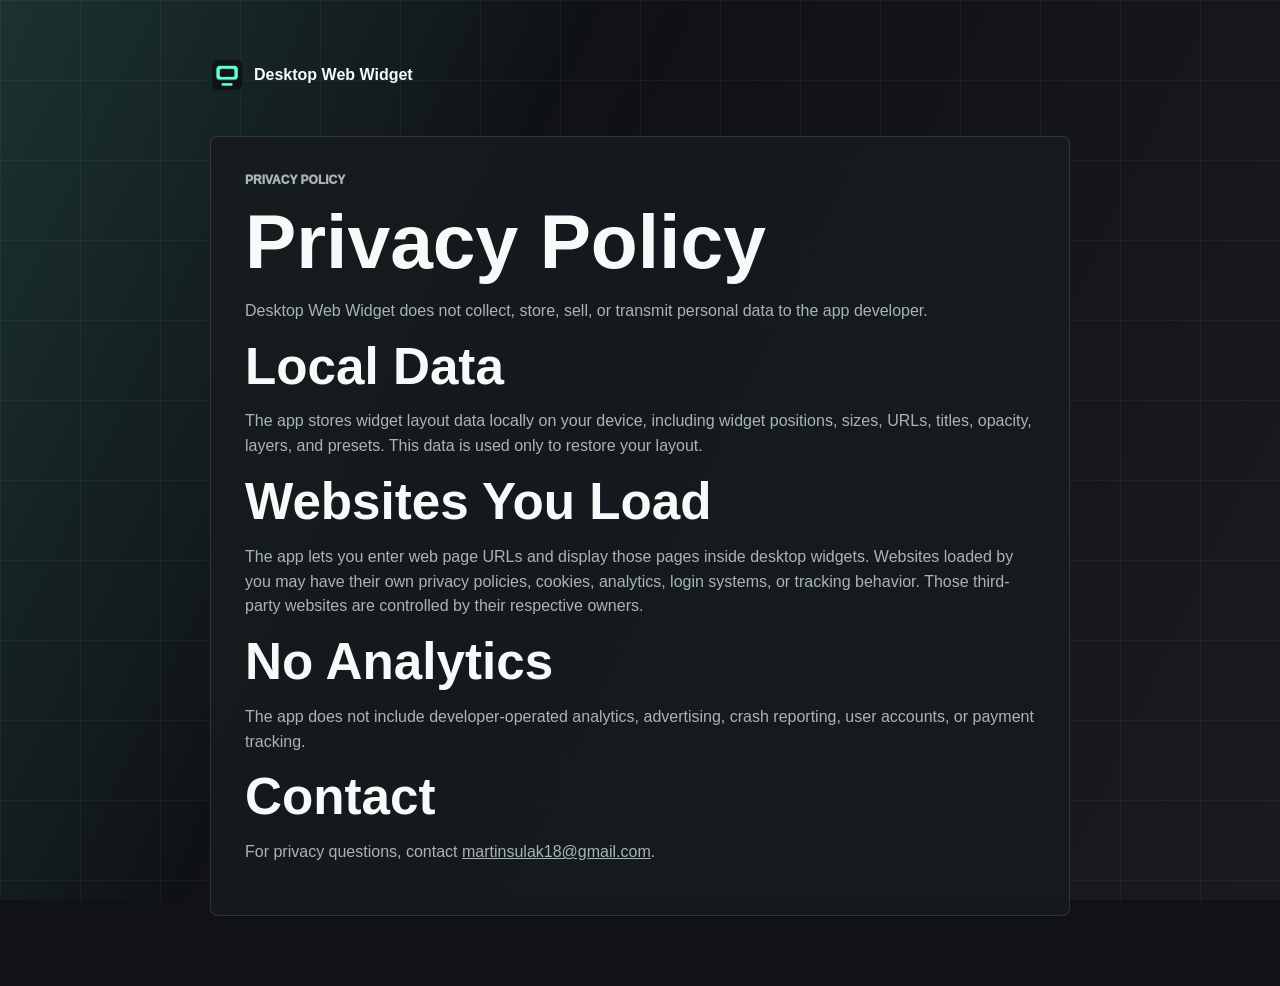
==== privacy.html @ ca1083dc "Initial product website" ====
<!doctype html>
<html lang="en">
<head>
  <meta charset="UTF-8" />
  <meta name="viewport" content="width=device-width, initial-scale=1.0" />
  <meta name="description" content="Privacy policy for Desktop Web Widget." />
  <title>Privacy Policy | Desktop Web Widget</title>
  <link rel="icon" href="assets/favicon.ico" />
  <link rel="stylesheet" href="styles.css" />
</head>
<body>
  <main class="legal-page">
    <a class="brand" href="index.html" aria-label="Back to Desktop Web Widget">
      <img src="assets/logo.png" alt="" />
      <span>Desktop Web Widget</span>
    </a>
    <section class="legal-card">
      <p class="eyebrow">Privacy Policy</p>
      <h1>Privacy Policy</h1>
      <p>Desktop Web Widget does not collect, store, sell, or transmit personal data to the app developer.</p>
      <h2>Local Data</h2>
      <p>The app stores widget layout data locally on your device, including widget positions, sizes, URLs, titles, opacity, layers, and presets. This data is used only to restore your layout.</p>
      <h2>Websites You Load</h2>
      <p>The app lets you enter web page URLs and display those pages inside desktop widgets. Websites loaded by you may have their own privacy policies, cookies, analytics, login systems, or tracking behavior. Those third-party websites are controlled by their respective owners.</p>
      <h2>No Analytics</h2>
      <p>The app does not include developer-operated analytics, advertising, crash reporting, user accounts, or payment tracking.</p>
      <h2>Contact</h2>
      <p>For privacy questions, contact <a href="mailto:martinsulak18@gmail.com">martinsulak18@gmail.com</a>.</p>
    </section>
  </main>
</body>
</html>
---- styles.css ----
:root {
  --bg: #101215;
  --surface: #171b1f;
  --surface-2: #20262b;
  --text: #f5fbf9;
  --muted: #a8b6b3;
  --line: rgba(255, 255, 255, 0.12);
  --mint: #64ffd4;
  --mint-dark: #13c9a1;
  --danger: #ff6b6b;
  --shadow: 0 20px 70px rgba(0, 0, 0, 0.38);
  --radius: 8px;
  --max: 1180px;
  --ease: cubic-bezier(.2, .8, .2, 1);
}

* {
  box-sizing: border-box;
}

html {
  scroll-behavior: smooth;
}

body {
  margin: 0;
  color: var(--text);
  background: var(--bg);
  font-family: Inter, "Segoe UI", Arial, sans-serif;
  font-size: 16px;
  line-height: 1.55;
  letter-spacing: 0;
}

body::before {
  content: "";
  position: fixed;
  inset: 0;
  z-index: -2;
  background:
    linear-gradient(rgba(255, 255, 255, 0.045) 1px, transparent 1px),
    linear-gradient(90deg, rgba(255, 255, 255, 0.045) 1px, transparent 1px),
    #101215;
  background-size: 80px 80px;
}

body::after {
  content: "";
  position: fixed;
  inset: 0;
  z-index: -1;
  background: linear-gradient(115deg, rgba(100, 255, 212, 0.14), transparent 36%, rgba(255, 255, 255, 0.04));
  pointer-events: none;
}

img {
  max-width: 100%;
  display: block;
}

a {
  color: inherit;
}

.site-header {
  position: sticky;
  top: 0;
  z-index: 20;
  display: flex;
  align-items: center;
  justify-content: space-between;
  gap: 24px;
  width: min(var(--max), calc(100% - 32px));
  margin: 0 auto;
  padding: 14px 0;
  backdrop-filter: blur(14px);
}

.brand {
  display: inline-flex;
  align-items: center;
  gap: 10px;
  min-width: 0;
  color: var(--text);
  text-decoration: none;
  font-weight: 850;
}

.brand img {
  width: 34px;
  height: 34px;
  border-radius: 8px;
}

.brand span {
  white-space: nowrap;
}

.nav {
  display: flex;
  align-items: center;
  gap: 22px;
  color: var(--muted);
  font-size: 14px;
  font-weight: 750;
}

.nav a,
.site-footer a {
  text-decoration: none;
}

.nav a:hover,
.site-footer a:hover {
  color: var(--mint);
}

.header-buy,
.button {
  display: inline-flex;
  align-items: center;
  justify-content: center;
  min-height: 42px;
  padding: 0 18px;
  border: 1px solid transparent;
  border-radius: 8px;
  color: #06110d;
  background: var(--mint);
  font-weight: 900;
  text-decoration: none;
  white-space: nowrap;
  transition: transform .2s var(--ease), background .2s var(--ease), border-color .2s var(--ease);
}

.header-buy:hover,
.button.primary:hover {
  transform: translateY(-2px);
  background: #8affe0;
}

.button.secondary {
  color: var(--text);
  background: rgba(255, 255, 255, 0.08);
  border-color: var(--line);
}

.button.secondary:hover {
  transform: translateY(-2px);
  border-color: rgba(100, 255, 212, 0.55);
}

.button.full {
  width: 100%;
}

.hero {
  display: grid;
  grid-template-columns: minmax(0, .82fr) minmax(0, 1.18fr);
  align-items: center;
  gap: 54px;
  width: min(var(--max), calc(100% - 32px));
  min-height: calc(100vh - 70px);
  margin: 0 auto;
  padding: 46px 0 72px;
}

.hero-copy {
  min-width: 0;
}

.eyebrow {
  margin: 0 0 14px;
  color: var(--mint);
  font-size: 12px;
  font-weight: 950;
  letter-spacing: 0;
  text-transform: uppercase;
}

h1,
h2,
h3,
p {
  margin-top: 0;
}

h1 {
  max-width: 640px;
  margin-bottom: 20px;
  font-size: clamp(43px, 6vw, 78px);
  line-height: .98;
  letter-spacing: 0;
}

h2 {
  margin-bottom: 16px;
  font-size: clamp(31px, 4vw, 52px);
  line-height: 1.05;
  letter-spacing: 0;
}

h3 {
  margin-bottom: 8px;
  font-size: 19px;
  line-height: 1.2;
  letter-spacing: 0;
}

.hero-text {
  max-width: 560px;
  color: var(--muted);
  font-size: 20px;
}

.hero-actions {
  display: flex;
  flex-wrap: wrap;
  gap: 12px;
  margin: 30px 0 22px;
}

.hero-meta {
  display: flex;
  flex-wrap: wrap;
  gap: 10px;
}

.hero-meta span,
.use-list span {
  display: inline-flex;
  align-items: center;
  min-height: 34px;
  padding: 0 12px;
  border: 1px solid var(--line);
  border-radius: 8px;
  color: #d8e5e1;
  background: rgba(255, 255, 255, 0.06);
  font-size: 13px;
  font-weight: 800;
}

.hero-visual {
  min-width: 0;
}

.hero-visual img {
  width: 100%;
  border: 1px solid rgba(100, 255, 212, 0.22);
  border-radius: 8px;
  box-shadow: var(--shadow);
}

.trust-strip,
.section,
.final-cta,
.site-footer {
  width: min(var(--max), calc(100% - 32px));
  margin: 0 auto;
}

.trust-strip {
  display: grid;
  grid-template-columns: repeat(3, minmax(0, 1fr));
  gap: 1px;
  overflow: hidden;
  border: 1px solid var(--line);
  border-radius: 8px;
  background: var(--line);
}

.trust-strip div {
  padding: 22px;
  background: rgba(23, 27, 31, 0.88);
}

.trust-strip strong {
  display: block;
  margin-bottom: 4px;
}

.trust-strip span {
  color: var(--muted);
  font-size: 14px;
}

.section {
  padding: 96px 0 0;
}

.section-head {
  max-width: 760px;
  margin-bottom: 34px;
}

.section-head p:not(.eyebrow),
.split p,
.pricing-copy p,
.final-cta p {
  color: var(--muted);
  font-size: 18px;
}

.feature-grid {
  display: grid;
  grid-template-columns: repeat(3, minmax(0, 1fr));
  gap: 14px;
}

.feature-grid article,
.price-card,
.faq details,
.steps div {
  border: 1px solid var(--line);
  border-radius: 8px;
  background: rgba(23, 27, 31, 0.88);
  box-shadow: 0 12px 42px rgba(0, 0, 0, 0.18);
}

.feature-grid article {
  padding: 24px;
}

.feature-grid p,
.steps p,
.faq p,
.price-card li {
  color: var(--muted);
}

.split {
  display: grid;
  grid-template-columns: minmax(0, .85fr) minmax(0, 1.15fr);
  gap: 40px;
  align-items: start;
}

.use-list {
  display: flex;
  flex-wrap: wrap;
  gap: 10px;
  padding-top: 8px;
}

.screenshot-grid {
  display: grid;
  grid-template-columns: repeat(3, minmax(0, 1fr));
  gap: 16px;
}

figure {
  margin: 0;
  overflow: hidden;
  border: 1px solid var(--line);
  border-radius: 8px;
  background: rgba(23, 27, 31, 0.9);
}

figure img {
  width: 100%;
  aspect-ratio: 16 / 10;
  object-fit: cover;
}

figcaption {
  padding: 14px 16px;
  color: #d8e5e1;
  font-weight: 850;
}

.steps {
  display: grid;
  grid-template-columns: repeat(4, minmax(0, 1fr));
  gap: 14px;
}

.steps div {
  padding: 22px;
}

.steps span {
  display: grid;
  place-items: center;
  width: 34px;
  height: 34px;
  margin-bottom: 18px;
  border-radius: 50%;
  color: #06110d;
  background: var(--mint);
  font-weight: 950;
}

.pricing {
  display: grid;
  grid-template-columns: minmax(0, 1fr) 380px;
  gap: 38px;
  align-items: center;
}

.price-card {
  padding: 26px;
}

.price-label {
  color: var(--mint);
  font-size: 12px;
  font-weight: 950;
  text-transform: uppercase;
}

.price {
  margin: 8px 0 18px;
  font-size: 62px;
  font-weight: 950;
  line-height: 1;
}

.price-card ul {
  margin: 0 0 24px;
  padding-left: 20px;
}

.faq-grid {
  display: grid;
  grid-template-columns: repeat(2, minmax(0, 1fr));
  gap: 12px;
}

.faq details {
  padding: 18px 20px;
}

.faq summary {
  cursor: pointer;
  font-weight: 900;
}

.faq p {
  margin: 12px 0 0;
}

.final-cta {
  margin-top: 98px;
  padding: 54px;
  border: 1px solid rgba(100, 255, 212, 0.28);
  border-radius: 8px;
  background: linear-gradient(135deg, rgba(100, 255, 212, 0.16), rgba(255, 255, 255, 0.06));
  text-align: center;
}

.final-cta h2 {
  max-width: 800px;
  margin: 0 auto 12px;
}

.final-cta p {
  max-width: 640px;
  margin: 0 auto 26px;
}

.site-footer {
  display: flex;
  align-items: center;
  justify-content: space-between;
  gap: 24px;
  padding: 42px 0;
  color: var(--muted);
}

.site-footer div {
  display: grid;
  gap: 2px;
}

.site-footer strong {
  color: var(--text);
}

.site-footer nav {
  display: flex;
  flex-wrap: wrap;
  gap: 16px;
  font-weight: 800;
}

.legal-page {
  width: min(860px, calc(100% - 32px));
  margin: 0 auto;
  padding: 58px 0 70px;
}

.legal-page .brand {
  margin-bottom: 44px;
}

.legal-card {
  padding: 34px;
  border: 1px solid var(--line);
  border-radius: 8px;
  background: rgba(23, 27, 31, 0.9);
}

.legal-card p,
.legal-card li {
  color: var(--muted);
}

.legal-card ul {
  padding-left: 22px;
}

.support-actions {
  display: flex;
  flex-wrap: wrap;
  gap: 12px;
  margin-top: 24px;
}

@media (max-width: 940px) {
  .site-header {
    position: static;
  }

  .nav {
    display: none;
  }

  .hero,
  .split,
  .pricing {
    grid-template-columns: 1fr;
  }

  .hero {
    min-height: auto;
    padding-top: 34px;
  }

  .trust-strip,
  .feature-grid,
  .screenshot-grid,
  .steps,
  .faq-grid {
    grid-template-columns: 1fr;
  }

  .pricing {
    gap: 16px;
  }

  .price-card {
    width: 100%;
  }

  .site-footer {
    align-items: flex-start;
    flex-direction: column;
  }
}

@media (max-width: 560px) {
  .brand span {
    display: none;
  }

  .header-buy {
    min-height: 38px;
    padding: 0 14px;
  }

  .hero-actions,
  .button {
    width: 100%;
  }

  .section {
    padding-top: 70px;
  }

  .final-cta,
  .legal-card {
    padding: 28px 20px;
  }

  .price {
    font-size: 52px;
  }
}
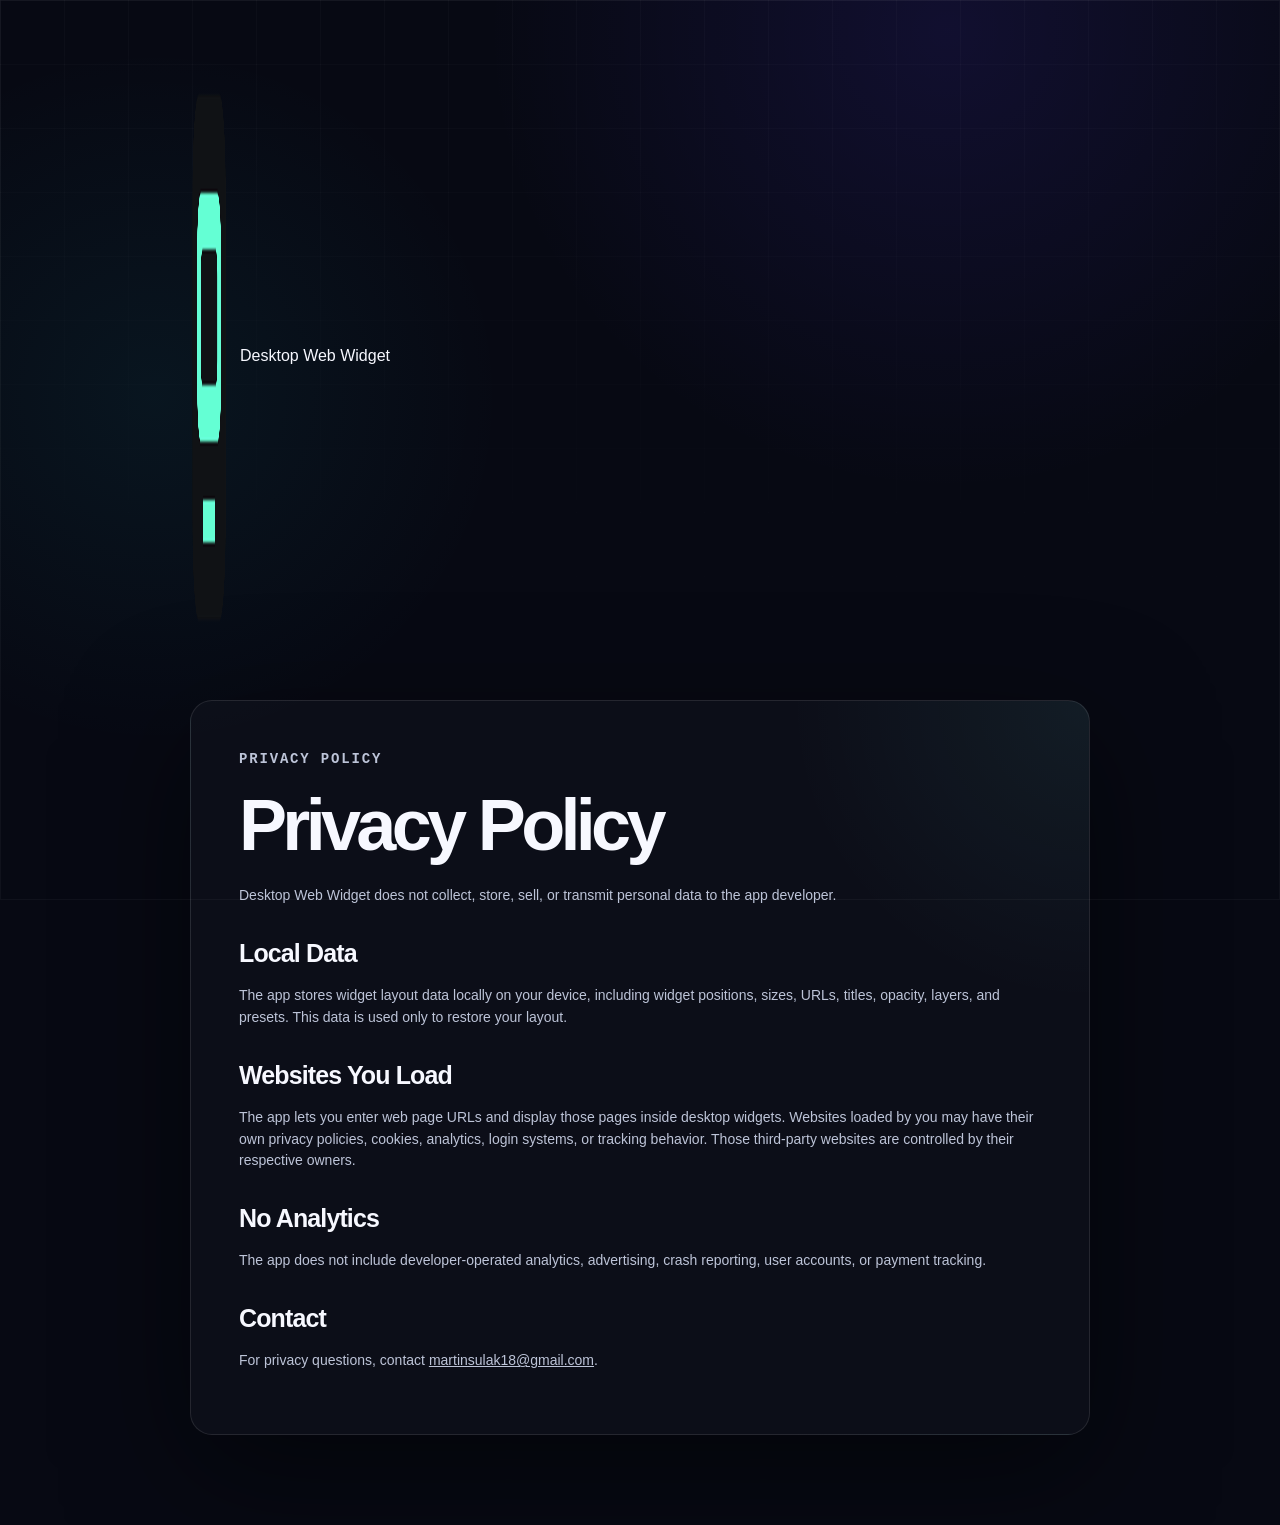
==== commit e38fb793: "Improve website SEO from audit" ====
--- a/privacy.html
+++ b/privacy.html
@@ -3,15 +3,57 @@
 <head>
   <meta charset="UTF-8" />
   <meta name="viewport" content="width=device-width, initial-scale=1.0" />
-  <meta name="description" content="Privacy policy for Desktop Web Widget." />
-  <title>Privacy Policy | Desktop Web Widget</title>
+  <meta name="description" content="Privacy policy for Desktop Web Widget, including local widget layout storage, third-party websites, analytics, and support contact details." />
+  <meta name="theme-color" content="#070913" />
+  <meta name="author" content="Martin Sulak" />
+  <meta name="msapplication-TileColor" content="#070913" />
+  <meta name="msapplication-config" content="browserconfig.xml" />
+  <meta name="robots" content="index, follow, max-image-preview:large, max-snippet:-1" />
+  <meta property="og:title" content="Privacy Policy for Desktop Web Widget | App Data Use" />
+  <meta property="og:description" content="Learn how Desktop Web Widget handles local app data, third-party websites, analytics, and privacy support." />
+  <meta property="og:image" content="https://desktop-web-widget.martinsulak.dev/assets/cover.png" />
+  <meta property="og:image:width" content="1280" />
+  <meta property="og:image:height" content="720" />
+  <meta property="og:image:alt" content="Desktop Web Widget product preview on a Windows desktop" />
+  <meta property="og:url" content="https://desktop-web-widget.martinsulak.dev/privacy" />
+  <meta property="og:type" content="article" />
+  <meta property="og:site_name" content="Desktop Web Widget" />
+  <meta name="twitter:card" content="summary_large_image" />
+  <meta name="twitter:title" content="Privacy Policy for Desktop Web Widget | App Data Use" />
+  <meta name="twitter:description" content="Privacy details for Desktop Web Widget, local layout data, and third-party websites loaded by the user." />
+  <meta name="twitter:image" content="https://desktop-web-widget.martinsulak.dev/assets/cover.png" />
+  <meta name="twitter:image:alt" content="Desktop Web Widget product preview on a Windows desktop" />
+  <title>Privacy Policy for Desktop Web Widget | App Data Use</title>
+  <link rel="canonical" href="https://desktop-web-widget.martinsulak.dev/privacy" />
+  <link rel="alternate" hreflang="en" href="https://desktop-web-widget.martinsulak.dev/privacy" />
   <link rel="icon" href="assets/favicon.ico" />
+  <link rel="icon" type="image/png" href="assets/logo.png" />
+  <link rel="apple-touch-icon" href="assets/logo.png" />
+  <link rel="manifest" href="site.webmanifest" />
   <link rel="stylesheet" href="styles.css" />
+  <script type="application/ld+json">
+    {
+      "@context": "https://schema.org",
+      "@type": "WebPage",
+      "@id": "https://desktop-web-widget.martinsulak.dev/privacy#webpage",
+      "url": "https://desktop-web-widget.martinsulak.dev/privacy",
+      "name": "Privacy Policy for Desktop Web Widget | App Data Use",
+      "description": "Privacy policy for Desktop Web Widget, including local widget layout storage, third-party websites, analytics, and support contact details.",
+      "isPartOf": {
+        "@type": "WebSite",
+        "@id": "https://desktop-web-widget.martinsulak.dev/#website",
+        "name": "Desktop Web Widget",
+        "url": "https://desktop-web-widget.martinsulak.dev/"
+      },
+      "dateModified": "2026-06-16",
+      "inLanguage": "en"
+    }
+  </script>
 </head>
 <body>
   <main class="legal-page">
-    <a class="brand" href="index.html" aria-label="Back to Desktop Web Widget">
-      <img src="assets/logo.png" alt="" />
+    <a class="brand" href="/" aria-label="Back to Desktop Web Widget">
+      <img src="assets/logo.png" alt="" width="600" height="600" />
       <span>Desktop Web Widget</span>
     </a>
     <section class="legal-card">
--- a/styles.css
+++ b/styles.css
@@ -1,17 +1,26 @@
 :root {
-  --bg: #101215;
-  --surface: #171b1f;
-  --surface-2: #20262b;
-  --text: #f5fbf9;
-  --muted: #a8b6b3;
-  --line: rgba(255, 255, 255, 0.12);
-  --mint: #64ffd4;
-  --mint-dark: #13c9a1;
-  --danger: #ff6b6b;
-  --shadow: 0 20px 70px rgba(0, 0, 0, 0.38);
-  --radius: 8px;
-  --max: 1180px;
-  --ease: cubic-bezier(.2, .8, .2, 1);
+  --ink: #070913;
+  --ink-soft: #0b0e1b;
+  --panel: rgba(15, 19, 34, 0.72);
+  --panel-solid: #101425;
+  --panel-light: #151a2e;
+  --text: #f7f8ff;
+  --muted: #929ab2;
+  --muted-bright: #bdc4d8;
+  --line: rgba(255, 255, 255, 0.1);
+  --line-bright: rgba(255, 255, 255, 0.18);
+  --cyan: #70f6ff;
+  --cyan-strong: #21ddeb;
+  --violet: #9b7cff;
+  --violet-strong: #7655ff;
+  --danger: #ff6480;
+  --success: #75ffd0;
+  --radius-sm: 14px;
+  --radius: 22px;
+  --radius-lg: 32px;
+  --shadow: 0 36px 120px rgba(0, 0, 0, 0.5);
+  --max: 1280px;
+  --ease: cubic-bezier(0.2, 0.75, 0.2, 1);
 }
 
 * {
@@ -20,99 +29,248 @@
 
 html {
   scroll-behavior: smooth;
+  scroll-padding-top: 100px;
 }
 
 body {
+  min-width: 320px;
   margin: 0;
+  overflow-x: hidden;
   color: var(--text);
-  background: var(--bg);
-  font-family: Inter, "Segoe UI", Arial, sans-serif;
+  background:
+    radial-gradient(circle at 74% 2%, rgba(91, 61, 255, 0.12), transparent 26%),
+    radial-gradient(circle at 12% 26%, rgba(33, 221, 235, 0.06), transparent 22%),
+    var(--ink);
+  font-family: "Segoe UI Variable Display", "Segoe UI Variable", Inter, "Segoe UI", Arial, sans-serif;
   font-size: 16px;
   line-height: 1.55;
-  letter-spacing: 0;
+  -webkit-font-smoothing: antialiased;
 }
 
 body::before {
+  position: fixed;
+  z-index: -3;
+  inset: 0;
   content: "";
+  background-image:
+    linear-gradient(rgba(255, 255, 255, 0.022) 1px, transparent 1px),
+    linear-gradient(90deg, rgba(255, 255, 255, 0.022) 1px, transparent 1px);
+  background-size: 64px 64px;
+  mask-image: linear-gradient(to bottom, black, transparent 74%);
+  pointer-events: none;
+}
+
+body::after {
   position: fixed;
+  z-index: 100;
   inset: 0;
-  z-index: -2;
-  background:
-    linear-gradient(rgba(255, 255, 255, 0.045) 1px, transparent 1px),
-    linear-gradient(90deg, rgba(255, 255, 255, 0.045) 1px, transparent 1px),
-    #101215;
-  background-size: 80px 80px;
-}
-
-body::after {
+  border: 1px solid rgba(255, 255, 255, 0.04);
   content: "";
-  position: fixed;
-  inset: 0;
-  z-index: -1;
-  background: linear-gradient(115deg, rgba(100, 255, 212, 0.14), transparent 36%, rgba(255, 255, 255, 0.04));
   pointer-events: none;
 }
 
-img {
-  max-width: 100%;
-  display: block;
+::selection {
+  color: #071015;
+  background: var(--cyan);
 }
 
 a {
   color: inherit;
 }
 
+button,
+input,
+select {
+  font: inherit;
+}
+
+button {
+  color: inherit;
+}
+
+img {
+  display: block;
+  max-width: 100%;
+}
+
+svg {
+  display: block;
+}
+
+.page-noise {
+  position: fixed;
+  z-index: 90;
+  inset: 0;
+  opacity: 0.028;
+  background-image: url("data:image/svg+xml,%3Csvg viewBox='0 0 180 180' xmlns='http://www.w3.org/2000/svg'%3E%3Cfilter id='n'%3E%3CfeTurbulence type='fractalNoise' baseFrequency='.9' numOctaves='4' stitchTiles='stitch'/%3E%3C/filter%3E%3Crect width='100%25' height='100%25' filter='url(%23n)' opacity='.9'/%3E%3C/svg%3E");
+  pointer-events: none;
+}
+
+.cursor-glow {
+  position: fixed;
+  z-index: -1;
+  width: 520px;
+  height: 520px;
+  border-radius: 50%;
+  opacity: 0;
+  background: radial-gradient(circle, rgba(91, 222, 255, 0.075), transparent 68%);
+  transform: translate(-50%, -50%);
+  transition: opacity 0.35s ease;
+  pointer-events: none;
+}
+
+body.pointer-active .cursor-glow {
+  opacity: 1;
+}
+
+.scroll-progress {
+  position: fixed;
+  top: 0;
+  left: 0;
+  z-index: 150;
+  width: 0;
+  height: 2px;
+  background: linear-gradient(90deg, var(--violet), var(--cyan));
+  box-shadow: 0 0 18px rgba(112, 246, 255, 0.65);
+}
+
 .site-header {
-  position: sticky;
-  top: 0;
-  z-index: 20;
+  position: fixed;
+  top: 16px;
+  left: 50%;
+  z-index: 80;
   display: flex;
   align-items: center;
   justify-content: space-between;
-  gap: 24px;
   width: min(var(--max), calc(100% - 32px));
-  margin: 0 auto;
-  padding: 14px 0;
-  backdrop-filter: blur(14px);
+  min-height: 66px;
+  padding: 8px 10px 8px 12px;
+  border: 1px solid transparent;
+  border-radius: 20px;
+  transform: translateX(-50%);
+  transition: background 0.25s var(--ease), border-color 0.25s var(--ease), box-shadow 0.25s var(--ease);
+}
+
+.site-header.scrolled {
+  border-color: var(--line);
+  background: rgba(7, 9, 19, 0.74);
+  box-shadow: 0 18px 60px rgba(0, 0, 0, 0.3);
+  backdrop-filter: blur(22px) saturate(145%);
 }
 
 .brand {
   display: inline-flex;
   align-items: center;
-  gap: 10px;
+  gap: 12px;
   min-width: 0;
-  color: var(--text);
   text-decoration: none;
-  font-weight: 850;
-}
-
-.brand img {
-  width: 34px;
-  height: 34px;
+}
+
+.brand-mark {
+  position: relative;
+  display: grid;
+  flex: 0 0 auto;
+  width: 44px;
+  height: 44px;
+  place-items: center;
+  overflow: hidden;
+  border: 1px solid rgba(112, 246, 255, 0.22);
+  border-radius: 14px;
+  background: linear-gradient(145deg, rgba(112, 246, 255, 0.14), rgba(155, 124, 255, 0.08));
+  box-shadow: inset 0 1px rgba(255, 255, 255, 0.12);
+}
+
+.brand-mark::after {
+  position: absolute;
+  width: 26px;
+  height: 1px;
+  bottom: 5px;
+  border-radius: 2px;
+  content: "";
+  background: linear-gradient(90deg, transparent, var(--cyan), transparent);
+}
+
+.brand-mark img {
+  width: 31px;
+  height: 31px;
   border-radius: 8px;
 }
 
-.brand span {
-  white-space: nowrap;
-}
-
-.nav {
-  display: flex;
-  align-items: center;
-  gap: 22px;
-  color: var(--muted);
+.brand-copy {
+  display: grid;
+  min-width: 0;
+  line-height: 1.1;
+}
+
+.brand-copy strong {
   font-size: 14px;
   font-weight: 750;
-}
-
-.nav a,
-.site-footer a {
+  letter-spacing: -0.02em;
+}
+
+.brand-copy small {
+  margin-top: 5px;
+  color: var(--muted);
+  font-size: 9px;
+  font-weight: 700;
+  letter-spacing: 0.12em;
+  text-transform: uppercase;
+}
+
+.nav {
+  display: flex;
+  align-items: center;
+  gap: 6px;
+  padding: 4px;
+  border: 1px solid rgba(255, 255, 255, 0.055);
+  border-radius: 14px;
+  background: rgba(255, 255, 255, 0.025);
+}
+
+.nav a {
+  padding: 8px 13px;
+  border-radius: 10px;
+  color: var(--muted-bright);
+  font-size: 12px;
+  font-weight: 650;
   text-decoration: none;
+  transition: color 0.2s ease, background 0.2s ease;
 }
 
 .nav a:hover,
-.site-footer a:hover {
-  color: var(--mint);
+.nav a.active {
+  color: var(--text);
+  background: rgba(255, 255, 255, 0.07);
+}
+
+.header-actions {
+  display: flex;
+  align-items: center;
+  gap: 10px;
+}
+
+.availability {
+  display: inline-flex;
+  align-items: center;
+  gap: 7px;
+  color: var(--muted);
+  font-size: 10px;
+  font-weight: 700;
+  letter-spacing: 0.05em;
+  text-transform: uppercase;
+}
+
+.availability i,
+.live-dot,
+.floating-chip i,
+.window-status i,
+.pricing-note i,
+.sticky-cta i {
+  width: 6px;
+  height: 6px;
+  border-radius: 50%;
+  background: var(--success);
+  box-shadow: 0 0 12px var(--success);
 }
 
 .header-buy,
@@ -120,61 +278,159 @@
   display: inline-flex;
   align-items: center;
   justify-content: center;
+  gap: 10px;
+  min-height: 48px;
+  padding: 0 20px;
+  overflow: hidden;
+  border: 1px solid transparent;
+  border-radius: 14px;
+  cursor: pointer;
+  font-size: 13px;
+  font-weight: 760;
+  text-decoration: none;
+  transition: transform 0.25s var(--ease), border-color 0.25s var(--ease), background 0.25s var(--ease), box-shadow 0.25s var(--ease);
+}
+
+.header-buy {
   min-height: 42px;
-  padding: 0 18px;
-  border: 1px solid transparent;
-  border-radius: 8px;
-  color: #06110d;
-  background: var(--mint);
-  font-weight: 900;
-  text-decoration: none;
-  white-space: nowrap;
-  transition: transform .2s var(--ease), background .2s var(--ease), border-color .2s var(--ease);
+  border-color: rgba(112, 246, 255, 0.3);
+  color: #051014;
+  background: linear-gradient(135deg, #c4fcff, var(--cyan));
+  box-shadow: 0 8px 30px rgba(33, 221, 235, 0.12);
 }
 
 .header-buy:hover,
 .button.primary:hover {
   transform: translateY(-2px);
-  background: #8affe0;
+  box-shadow: 0 16px 44px rgba(33, 221, 235, 0.2);
+}
+
+.button.primary {
+  color: #061014;
+  background: linear-gradient(135deg, #d4fdff 0%, var(--cyan) 72%, #8cf7ff 100%);
 }
 
 .button.secondary {
+  border-color: var(--line-bright);
   color: var(--text);
-  background: rgba(255, 255, 255, 0.08);
-  border-color: var(--line);
+  background: rgba(255, 255, 255, 0.055);
+  backdrop-filter: blur(12px);
 }
 
 .button.secondary:hover {
   transform: translateY(-2px);
-  border-color: rgba(100, 255, 212, 0.55);
+  border-color: rgba(112, 246, 255, 0.36);
+  background: rgba(255, 255, 255, 0.09);
 }
 
 .button.full {
   width: 100%;
 }
 
+.button svg,
+.sticky-cta svg {
+  width: 18px;
+  fill: none;
+  stroke: currentColor;
+  stroke-linecap: round;
+  stroke-linejoin: round;
+  stroke-width: 1.7;
+}
+
+.button:disabled {
+  cursor: not-allowed;
+  filter: saturate(0.25);
+  opacity: 0.52;
+  transform: none;
+}
+
+.menu-toggle {
+  display: none;
+  width: 42px;
+  height: 42px;
+  padding: 0;
+  border: 1px solid var(--line);
+  border-radius: 12px;
+  background: rgba(255, 255, 255, 0.05);
+}
+
+.menu-toggle span {
+  display: block;
+  width: 17px;
+  height: 1px;
+  margin: 5px auto;
+  background: var(--text);
+  transition: transform 0.2s ease;
+}
+
 .hero {
-  display: grid;
-  grid-template-columns: minmax(0, .82fr) minmax(0, 1.18fr);
+  position: relative;
+  display: grid;
+  grid-template-columns: minmax(0, 0.82fr) minmax(560px, 1.18fr);
   align-items: center;
   gap: 54px;
   width: min(var(--max), calc(100% - 32px));
-  min-height: calc(100vh - 70px);
+  min-height: 100svh;
   margin: 0 auto;
-  padding: 46px 0 72px;
+  padding: 150px 0 100px;
+}
+
+.hero::before {
+  position: absolute;
+  z-index: -2;
+  width: 68vw;
+  height: 68vw;
+  max-width: 980px;
+  max-height: 980px;
+  top: -24%;
+  right: -26%;
+  border-radius: 50%;
+  content: "";
+  background: radial-gradient(circle, rgba(103, 75, 255, 0.18), rgba(40, 207, 255, 0.06) 38%, transparent 70%);
+  filter: blur(10px);
+}
+
+.hero-ambient {
+  position: absolute;
+  z-index: -1;
+  inset: 0 calc((100vw - min(var(--max), calc(100vw - 32px))) / -2);
+  overflow: hidden;
+  opacity: 0.58;
+  background:
+    linear-gradient(90deg, var(--ink) 4%, rgba(7, 9, 19, 0.8) 34%, rgba(7, 9, 19, 0.18) 72%, var(--ink) 100%),
+    linear-gradient(0deg, var(--ink), transparent 40%, transparent 74%, var(--ink)),
+    url("assets/ambient-orbit.webp") center right / cover no-repeat;
+  mask-image: linear-gradient(to bottom, transparent, black 14%, black 84%, transparent);
 }
 
 .hero-copy {
-  min-width: 0;
-}
-
-.eyebrow {
-  margin: 0 0 14px;
-  color: var(--mint);
-  font-size: 12px;
-  font-weight: 950;
-  letter-spacing: 0;
+  position: relative;
+  z-index: 3;
+}
+
+.eyebrow,
+.section-kicker {
+  display: flex;
+  align-items: center;
+  gap: 12px;
+  margin-bottom: 22px;
+  color: var(--cyan);
+  font-family: "Cascadia Code", "SFMono-Regular", Consolas, monospace;
+  font-size: 10px;
+  font-weight: 700;
+  letter-spacing: 0.13em;
   text-transform: uppercase;
+}
+
+.eyebrow span {
+  display: grid;
+  width: 28px;
+  height: 28px;
+  place-items: center;
+  border: 1px solid rgba(112, 246, 255, 0.24);
+  border-radius: 9px;
+  color: var(--muted-bright);
+  background: rgba(112, 246, 255, 0.05);
 }
 
 h1,
@@ -185,403 +441,2407 @@
 }
 
 h1 {
-  max-width: 640px;
+  max-width: 690px;
+  margin-bottom: 28px;
+  font-size: clamp(58px, 6.6vw, 100px);
+  font-weight: 620;
+  letter-spacing: -0.065em;
+  line-height: 0.9;
+}
+
+h1 em,
+h2 em,
+.final-cta em {
+  color: transparent;
+  background: linear-gradient(100deg, var(--cyan), #b6b0ff 55%, var(--violet));
+  background-clip: text;
+  font-family: Georgia, "Times New Roman", serif;
+  font-weight: 400;
+  letter-spacing: -0.045em;
+}
+
+h2 {
   margin-bottom: 20px;
-  font-size: clamp(43px, 6vw, 78px);
-  line-height: .98;
-  letter-spacing: 0;
-}
-
-h2 {
-  margin-bottom: 16px;
-  font-size: clamp(31px, 4vw, 52px);
-  line-height: 1.05;
-  letter-spacing: 0;
+  font-size: clamp(44px, 5.3vw, 76px);
+  font-weight: 590;
+  letter-spacing: -0.06em;
+  line-height: 0.97;
+}
+
+h2 span {
+  color: #6f7891;
 }
 
 h3 {
-  margin-bottom: 8px;
-  font-size: 19px;
-  line-height: 1.2;
-  letter-spacing: 0;
+  margin-bottom: 12px;
+  font-size: 24px;
+  font-weight: 620;
+  letter-spacing: -0.035em;
+  line-height: 1.08;
 }
 
 .hero-text {
-  max-width: 560px;
-  color: var(--muted);
-  font-size: 20px;
+  max-width: 610px;
+  margin-bottom: 34px;
+  color: var(--muted-bright);
+  font-size: 18px;
+  line-height: 1.65;
 }
 
 .hero-actions {
   display: flex;
   flex-wrap: wrap;
   gap: 12px;
-  margin: 30px 0 22px;
-}
-
-.hero-meta {
-  display: flex;
-  flex-wrap: wrap;
-  gap: 10px;
-}
-
-.hero-meta span,
-.use-list span {
-  display: inline-flex;
+}
+
+.play-dot {
+  display: grid;
+  width: 22px;
+  height: 22px;
+  place-items: center;
+  border: 1px solid rgba(255, 255, 255, 0.2);
+  border-radius: 50%;
+}
+
+.play-dot i {
+  width: 0;
+  height: 0;
+  margin-left: 2px;
+  border-top: 3px solid transparent;
+  border-bottom: 3px solid transparent;
+  border-left: 5px solid var(--text);
+}
+
+.hero-proof {
+  display: flex;
+  gap: 28px;
+  margin-top: 40px;
+  padding-top: 24px;
+  border-top: 1px solid var(--line);
+}
+
+.hero-proof div {
+  display: grid;
+  gap: 3px;
+}
+
+.hero-proof strong {
+  font-size: 12px;
+  font-weight: 760;
+}
+
+.hero-proof span {
+  color: var(--muted);
+  font-size: 10px;
+  letter-spacing: 0.04em;
+}
+
+.hero-product {
+  position: relative;
+  z-index: 2;
+  min-width: 0;
+  perspective: 1400px;
+  transition: transform 0.2s ease-out;
+}
+
+.desktop-window {
+  position: relative;
+  z-index: 3;
+  overflow: hidden;
+  border: 1px solid rgba(255, 255, 255, 0.18);
+  border-radius: 24px;
+  background: rgba(11, 14, 27, 0.88);
+  box-shadow:
+    0 60px 140px rgba(0, 0, 0, 0.62),
+    0 0 0 1px rgba(112, 246, 255, 0.04),
+    inset 0 1px rgba(255, 255, 255, 0.09);
+  transform: rotateY(-4deg) rotateX(2deg);
+  backdrop-filter: blur(20px);
+}
+
+.window-chrome,
+.window-footer {
+  display: flex;
   align-items: center;
-  min-height: 34px;
-  padding: 0 12px;
-  border: 1px solid var(--line);
-  border-radius: 8px;
-  color: #d8e5e1;
-  background: rgba(255, 255, 255, 0.06);
-  font-size: 13px;
-  font-weight: 800;
-}
-
-.hero-visual {
-  min-width: 0;
-}
-
-.hero-visual img {
+  justify-content: space-between;
+  height: 48px;
+  padding: 0 16px;
+  color: var(--muted);
+  background: rgba(8, 10, 20, 0.84);
+  font-size: 9px;
+  font-weight: 700;
+  letter-spacing: 0.07em;
+  text-transform: uppercase;
+}
+
+.window-chrome {
+  border-bottom: 1px solid var(--line);
+}
+
+.window-brand,
+.window-status,
+.window-controls,
+.window-footer span {
+  display: flex;
+  align-items: center;
+  gap: 8px;
+}
+
+.mini-mark {
+  width: 16px;
+  height: 12px;
+  border: 2px solid var(--cyan);
+  border-radius: 4px;
+  box-shadow: 0 0 10px rgba(112, 246, 255, 0.35);
+}
+
+.window-status {
+  color: var(--muted-bright);
+}
+
+.window-controls span {
+  width: 7px;
+  height: 7px;
+  border: 1px solid rgba(255, 255, 255, 0.22);
+  border-radius: 50%;
+}
+
+.window-controls span:last-child {
+  background: var(--violet);
+  border-color: var(--violet);
+}
+
+.desktop-canvas {
+  position: relative;
+  overflow: hidden;
+  aspect-ratio: 1.63;
+  background: #090b13;
+}
+
+.desktop-canvas img {
   width: 100%;
-  border: 1px solid rgba(100, 255, 212, 0.22);
-  border-radius: 8px;
-  box-shadow: var(--shadow);
-}
-
-.trust-strip,
+  height: 100%;
+  object-fit: cover;
+  object-position: center;
+  filter: saturate(0.88) contrast(1.05) brightness(0.9);
+}
+
+.desktop-canvas::after {
+  position: absolute;
+  inset: 0;
+  content: "";
+  border: 1px solid rgba(112, 246, 255, 0.22);
+  background:
+    linear-gradient(115deg, rgba(112, 246, 255, 0.08), transparent 35%),
+    linear-gradient(0deg, rgba(7, 9, 19, 0.34), transparent 35%);
+  pointer-events: none;
+}
+
+.canvas-shine {
+  position: absolute;
+  width: 34%;
+  height: 160%;
+  top: -30%;
+  left: -50%;
+  background: linear-gradient(90deg, transparent, rgba(255, 255, 255, 0.08), transparent);
+  transform: rotate(18deg);
+  animation: canvasShine 8s ease-in-out infinite 1.5s;
+}
+
+.window-footer {
+  height: 38px;
+  border-top: 1px solid var(--line);
+}
+
+.product-orbit {
+  position: absolute;
+  z-index: 0;
+  border: 1px solid rgba(112, 246, 255, 0.2);
+  border-radius: 50%;
+  filter: drop-shadow(0 0 16px rgba(112, 246, 255, 0.15));
+  pointer-events: none;
+}
+
+.orbit-one {
+  width: 118%;
+  height: 62%;
+  top: 18%;
+  left: -10%;
+  transform: rotate(-10deg);
+}
+
+.orbit-two {
+  width: 82%;
+  height: 112%;
+  top: -10%;
+  left: 8%;
+  border-color: rgba(155, 124, 255, 0.14);
+  transform: rotate(52deg);
+}
+
+.floating-card,
+.floating-chip {
+  position: absolute;
+  z-index: 5;
+  border: 1px solid var(--line-bright);
+  background: rgba(13, 16, 30, 0.82);
+  box-shadow: 0 24px 60px rgba(0, 0, 0, 0.4);
+  backdrop-filter: blur(18px);
+}
+
+.floating-card {
+  display: grid;
+  gap: 4px;
+  min-width: 148px;
+  padding: 14px 15px;
+  border-radius: 16px;
+}
+
+.floating-card span,
+.floating-card small {
+  color: var(--muted);
+  font-size: 9px;
+  font-weight: 700;
+  letter-spacing: 0.07em;
+  text-transform: uppercase;
+}
+
+.floating-card strong {
+  font-size: 16px;
+}
+
+.float-card-one {
+  left: -42px;
+  bottom: 36px;
+  animation: floatOne 6s ease-in-out infinite;
+}
+
+.float-card-two {
+  top: 78px;
+  right: -28px;
+  animation: floatTwo 7s ease-in-out infinite;
+}
+
+.mini-range {
+  position: relative;
+  height: 3px;
+  margin-top: 7px;
+  border-radius: 3px;
+  background: rgba(255, 255, 255, 0.1);
+}
+
+.mini-range i {
+  position: absolute;
+  width: 76%;
+  inset: 0 auto 0 0;
+  border-radius: inherit;
+  background: linear-gradient(90deg, var(--violet), var(--cyan));
+  box-shadow: 0 0 12px rgba(112, 246, 255, 0.35);
+}
+
+.floating-chip {
+  display: flex;
+  align-items: center;
+  gap: 8px;
+  right: 48px;
+  bottom: -15px;
+  padding: 10px 14px;
+  border-radius: 99px;
+  color: var(--muted-bright);
+  font-size: 9px;
+  font-weight: 700;
+  letter-spacing: 0.08em;
+  text-transform: uppercase;
+}
+
+.hero-scroll {
+  position: absolute;
+  left: 0;
+  bottom: 32px;
+  display: flex;
+  align-items: center;
+  gap: 14px;
+  color: var(--muted);
+  font-size: 9px;
+  font-weight: 700;
+  letter-spacing: 0.12em;
+  text-transform: uppercase;
+  writing-mode: vertical-rl;
+}
+
+.hero-scroll i {
+  position: relative;
+  width: 1px;
+  height: 42px;
+  overflow: hidden;
+  background: var(--line);
+}
+
+.hero-scroll i::after {
+  position: absolute;
+  width: 1px;
+  height: 20px;
+  top: -20px;
+  left: 0;
+  content: "";
+  background: var(--cyan);
+  animation: scrollLine 2s ease-in-out infinite;
+}
+
+.signal-strip,
 .section,
 .final-cta,
 .site-footer {
   width: min(var(--max), calc(100% - 32px));
-  margin: 0 auto;
-}
-
-.trust-strip {
-  display: grid;
-  grid-template-columns: repeat(3, minmax(0, 1fr));
-  gap: 1px;
+  margin-right: auto;
+  margin-left: auto;
+}
+
+.signal-strip {
+  display: grid;
+  grid-template-columns: 1.3fr repeat(3, 1fr);
   overflow: hidden;
   border: 1px solid var(--line);
-  border-radius: 8px;
+  border-radius: var(--radius);
+  background: rgba(255, 255, 255, 0.025);
+  box-shadow: inset 0 1px rgba(255, 255, 255, 0.04);
+}
+
+.signal-strip > div {
+  min-height: 150px;
+  padding: 24px;
+  border-right: 1px solid var(--line);
+}
+
+.signal-strip > div:last-child {
+  border-right: 0;
+}
+
+.signal-intro {
+  display: flex;
+  justify-content: space-between;
+  color: var(--muted-bright);
+  background: linear-gradient(135deg, rgba(155, 124, 255, 0.1), rgba(112, 246, 255, 0.03));
+}
+
+.signal-intro strong {
+  align-self: flex-end;
+  font-size: 19px;
+  font-weight: 590;
+  letter-spacing: -0.03em;
+  line-height: 1.15;
+}
+
+.signal-index,
+.signal-item > span {
+  color: var(--cyan);
+  font-family: "Cascadia Code", Consolas, monospace;
+  font-size: 9px;
+  letter-spacing: 0.1em;
+}
+
+.signal-item {
+  display: flex;
+  flex-direction: column;
+}
+
+.signal-item strong {
+  margin-top: auto;
+  font-size: 16px;
+  font-weight: 650;
+}
+
+.signal-item small {
+  margin-top: 4px;
+  color: var(--muted);
+  font-size: 11px;
+}
+
+.section {
+  padding-top: 150px;
+}
+
+.section-kicker {
+  margin-bottom: 40px;
+  color: var(--muted);
+}
+
+.section-kicker i {
+  flex: 1;
+  height: 1px;
   background: var(--line);
 }
 
-.trust-strip div {
+.section-head {
+  display: flex;
+  align-items: end;
+  justify-content: space-between;
+  gap: 40px;
+  margin-bottom: 56px;
+}
+
+.section-head h2 {
+  max-width: 820px;
+  margin-bottom: 0;
+}
+
+.section-head > p,
+.workflow-heading > p,
+.faq-heading > p {
+  max-width: 390px;
+  margin-bottom: 6px;
+  color: var(--muted);
+  font-size: 15px;
+}
+
+.bento-grid {
+  display: grid;
+  grid-template-columns: repeat(12, minmax(0, 1fr));
+  grid-auto-rows: minmax(260px, auto);
+  gap: 16px;
+}
+
+.bento-card {
+  position: relative;
+  display: flex;
+  min-width: 0;
+  flex-direction: column;
+  overflow: hidden;
+  padding: 24px;
+  border: 1px solid var(--line);
+  border-radius: var(--radius);
+  background:
+    radial-gradient(circle at 80% 0%, rgba(112, 246, 255, 0.045), transparent 35%),
+    linear-gradient(145deg, rgba(255, 255, 255, 0.042), rgba(255, 255, 255, 0.018));
+  box-shadow: inset 0 1px rgba(255, 255, 255, 0.045);
+  transition: border-color 0.35s var(--ease), transform 0.35s var(--ease), background 0.35s var(--ease);
+}
+
+.bento-card:hover {
+  border-color: rgba(112, 246, 255, 0.24);
+  background:
+    radial-gradient(circle at 80% 0%, rgba(112, 246, 255, 0.08), transparent 35%),
+    linear-gradient(145deg, rgba(255, 255, 255, 0.06), rgba(255, 255, 255, 0.022));
+  transform: translateY(-5px);
+}
+
+.bento-large {
+  grid-column: span 7;
+  grid-row: span 2;
+}
+
+.bento-tall {
+  grid-column: span 5;
+  grid-row: span 2;
+}
+
+.bento-medium {
+  grid-column: span 5;
+}
+
+.bento-wide {
+  grid-column: span 7;
+}
+
+.bento-small {
+  grid-column: span 5;
+}
+
+.card-topline {
+  position: relative;
+  z-index: 2;
+  display: flex;
+  align-items: center;
+  justify-content: space-between;
+  color: var(--muted);
+  font-family: "Cascadia Code", Consolas, monospace;
+  font-size: 9px;
+  font-weight: 700;
+  letter-spacing: 0.09em;
+  text-transform: uppercase;
+}
+
+.card-topline b {
+  color: var(--muted-bright);
+  font-weight: 500;
+}
+
+.card-copy {
+  position: relative;
+  z-index: 2;
+  max-width: 440px;
+  margin-top: auto;
+}
+
+.card-copy p {
+  margin-bottom: 0;
+  color: var(--muted);
+  font-size: 13px;
+}
+
+.snap-visual {
+  position: relative;
+  min-height: 360px;
+  margin: 28px -24px 26px;
+  overflow: hidden;
+}
+
+.snap-grid {
+  position: absolute;
+  inset: 0;
+  opacity: 0.8;
+  background-image:
+    linear-gradient(rgba(255, 255, 255, 0.045) 1px, transparent 1px),
+    linear-gradient(90deg, rgba(255, 255, 255, 0.045) 1px, transparent 1px);
+  background-size: 36px 36px;
+  mask-image: radial-gradient(circle, black, transparent 74%);
+}
+
+.snap-window {
+  position: absolute;
+  display: flex;
+  align-items: flex-end;
+  padding: 16px;
+  border: 1px solid rgba(255, 255, 255, 0.15);
+  border-radius: 18px;
+  color: var(--muted-bright);
+  background:
+    radial-gradient(circle at 70% 25%, rgba(112, 246, 255, 0.14), transparent 30%),
+    rgba(18, 23, 42, 0.9);
+  box-shadow: 0 24px 60px rgba(0, 0, 0, 0.35);
+  font-size: 10px;
+  font-weight: 700;
+  letter-spacing: 0.1em;
+  text-transform: uppercase;
+}
+
+.window-a {
+  width: 44%;
+  height: 58%;
+  top: 18%;
+  left: 8%;
+  transform: rotateY(8deg);
+}
+
+.window-b {
+  width: 41%;
+  height: 48%;
+  right: 7%;
+  bottom: 8%;
+  border-color: rgba(112, 246, 255, 0.5);
+  box-shadow: 0 0 0 1px rgba(112, 246, 255, 0.1), 0 24px 70px rgba(0, 0, 0, 0.45);
+}
+
+.snap-guide {
+  position: absolute;
+  z-index: 3;
+  background: var(--cyan);
+  box-shadow: 0 0 18px var(--cyan);
+}
+
+.snap-guide.vertical {
+  width: 1px;
+  top: 0;
+  bottom: 0;
+  left: 55%;
+}
+
+.snap-guide.horizontal {
+  height: 1px;
+  right: 0;
+  bottom: 55%;
+  left: 0;
+}
+
+.snap-point {
+  position: absolute;
+  z-index: 4;
+  width: 9px;
+  height: 9px;
+  left: calc(55% - 4px);
+  bottom: calc(55% - 4px);
+  border: 2px solid var(--ink);
+  border-radius: 50%;
+  background: var(--cyan);
+  box-shadow: 0 0 24px var(--cyan);
+}
+
+.live-stack {
+  position: relative;
+  min-height: 370px;
+  margin: 30px 0;
+  perspective: 900px;
+}
+
+.stack-card {
+  position: absolute;
+  left: 50%;
+  width: 78%;
+  height: 62%;
+  padding: 20px;
+  border: 1px solid var(--line-bright);
+  border-radius: 20px;
+  background: rgba(14, 18, 33, 0.92);
+  box-shadow: 0 28px 80px rgba(0, 0, 0, 0.44);
+  transform-origin: center bottom;
+}
+
+.stack-back {
+  top: -2%;
+  opacity: 0.38;
+  transform: translateX(-50%) scale(0.82) rotate(-7deg);
+}
+
+.stack-mid {
+  top: 8%;
+  opacity: 0.62;
+  transform: translateX(-50%) scale(0.9) rotate(5deg);
+}
+
+.stack-front {
+  top: 21%;
+  height: 66%;
+  transform: translateX(-50%);
+}
+
+.stack-back span,
+.stack-mid span,
+.stack-head span {
+  color: var(--muted);
+  font-family: "Cascadia Code", Consolas, monospace;
+  font-size: 8px;
+  letter-spacing: 0.1em;
+}
+
+.stack-back i,
+.stack-mid i {
+  display: block;
+  width: 74%;
+  height: 6px;
+  margin-top: 30px;
+  border-radius: 5px;
+  background: rgba(255, 255, 255, 0.08);
+  box-shadow: 0 22px rgba(255, 255, 255, 0.05), 0 44px rgba(255, 255, 255, 0.035);
+}
+
+.stack-head {
+  display: flex;
+  justify-content: space-between;
+}
+
+.stack-head i {
+  width: 6px;
+  height: 6px;
+  border-radius: 50%;
+  background: var(--success);
+  box-shadow: 0 0 10px var(--success);
+}
+
+.stack-front strong {
+  display: block;
+  margin-top: 35px;
+  font-size: 36px;
+  font-weight: 560;
+  letter-spacing: -0.05em;
+}
+
+.stack-front small {
+  color: var(--success);
+  font-size: 10px;
+}
+
+.stack-front svg {
+  position: absolute;
+  right: 16px;
+  bottom: 18px;
+  left: 16px;
+  width: calc(100% - 32px);
+  overflow: visible;
+}
+
+.stack-front path {
+  fill: none;
+  stroke: var(--cyan);
+  stroke-linecap: round;
+  stroke-width: 2;
+  filter: drop-shadow(0 0 8px rgba(112, 246, 255, 0.45));
+}
+
+.opacity-visual {
+  position: relative;
+  min-height: 205px;
+  margin: 24px 0;
+}
+
+.opacity-disc {
+  position: absolute;
+  width: 176px;
+  height: 176px;
+  top: 8px;
+  left: 50%;
+  border: 1px solid rgba(112, 246, 255, 0.26);
+  border-radius: 50%;
+  background:
+    conic-gradient(from 42deg, transparent 0 15%, var(--cyan) 15% 71%, transparent 71%),
+    radial-gradient(circle, rgba(112, 246, 255, 0.12), transparent 60%);
+  box-shadow: 0 0 50px rgba(33, 221, 235, 0.09);
+  transform: translateX(-50%) rotate(-42deg);
+  mask-image: radial-gradient(circle, transparent 57%, black 58%);
+}
+
+.opacity-readout {
+  position: absolute;
+  top: 58px;
+  left: 50%;
+  display: flex;
+  align-items: baseline;
+  transform: translateX(-50%);
+}
+
+.opacity-readout strong {
+  font-size: 54px;
+  font-weight: 520;
+  letter-spacing: -0.07em;
+}
+
+.opacity-readout span {
+  color: var(--cyan);
+  font-size: 13px;
+}
+
+.opacity-scale {
+  position: absolute;
+  bottom: 2px;
+  left: 50%;
+  display: flex;
+  gap: 15px;
+  transform: translateX(-50%);
+}
+
+.opacity-scale i {
+  width: 3px;
+  height: 10px;
+  border-radius: 2px;
+  background: rgba(255, 255, 255, 0.13);
+}
+
+.opacity-scale i:nth-child(-n+4) {
+  background: var(--cyan);
+  box-shadow: 0 0 8px rgba(112, 246, 255, 0.4);
+}
+
+.preset-rail {
+  display: grid;
+  grid-template-columns: repeat(3, 1fr) 54px;
+  gap: 10px;
+  margin: 40px 0 30px;
+}
+
+.preset,
+.preset-add {
+  display: grid;
+  min-height: 92px;
+  padding: 14px;
+  border: 1px solid var(--line);
+  border-radius: 15px;
+  color: var(--muted);
+  background: rgba(255, 255, 255, 0.025);
+}
+
+.preset.active {
+  border-color: rgba(112, 246, 255, 0.36);
+  color: var(--text);
+  background: linear-gradient(135deg, rgba(112, 246, 255, 0.1), rgba(155, 124, 255, 0.05));
+}
+
+.preset i {
+  width: 7px;
+  height: 7px;
+  border-radius: 50%;
+  background: var(--muted);
+}
+
+.preset.active i {
+  background: var(--cyan);
+  box-shadow: 0 0 10px var(--cyan);
+}
+
+.preset span {
+  align-self: end;
+  font-size: 12px;
+  font-weight: 650;
+}
+
+.preset small {
+  font-size: 8px;
+  letter-spacing: 0.08em;
+  text-transform: uppercase;
+}
+
+.preset-add {
+  place-items: center;
+  color: var(--muted-bright);
+  font-size: 22px;
+}
+
+.horizontal-copy {
+  display: grid;
+  max-width: none;
+  grid-template-columns: 1fr 0.9fr;
+  gap: 30px;
+  align-items: end;
+}
+
+.lock-visual {
+  display: grid;
+  min-height: 190px;
+  margin: 24px 0;
+  place-items: center;
+  align-content: center;
+  gap: 16px;
+}
+
+.lock-ring {
+  display: grid;
+  width: 94px;
+  height: 94px;
+  place-items: center;
+  border: 1px solid rgba(155, 124, 255, 0.32);
+  border-radius: 50%;
+  background: radial-gradient(circle, rgba(155, 124, 255, 0.15), transparent 66%);
+  box-shadow: 0 0 50px rgba(118, 85, 255, 0.12);
+}
+
+.lock-ring svg {
+  width: 31px;
+  fill: none;
+  stroke: #bcaeff;
+  stroke-linecap: round;
+  stroke-linejoin: round;
+  stroke-width: 1.4;
+}
+
+.lock-visual > span {
+  color: var(--muted-bright);
+  font-size: 10px;
+  font-weight: 700;
+  letter-spacing: 0.1em;
+  text-transform: uppercase;
+}
+
+.use-case-shell {
+  display: grid;
+  grid-template-columns: 0.86fr 1.14fr;
+  overflow: hidden;
+  border: 1px solid var(--line);
+  border-radius: var(--radius-lg);
+  background:
+    radial-gradient(circle at 14% 76%, rgba(155, 124, 255, 0.16), transparent 30%),
+    rgba(255, 255, 255, 0.022);
+}
+
+.seo-copy-section {
+  padding-top: 120px;
+}
+
+.seo-copy-shell {
+  overflow: hidden;
+  padding: 44px;
+  border: 1px solid var(--line);
+  border-radius: var(--radius-lg);
+  background:
+    radial-gradient(circle at 6% 0%, rgba(112, 246, 255, 0.08), transparent 28%),
+    radial-gradient(circle at 94% 100%, rgba(155, 124, 255, 0.09), transparent 28%),
+    rgba(255, 255, 255, 0.02);
+}
+
+.seo-copy-grid {
+  display: grid;
+  grid-template-columns: minmax(0, 0.95fr) minmax(0, 1.05fr);
+  gap: 42px;
+  align-items: start;
+}
+
+.seo-copy-grid h2 {
+  max-width: 720px;
+  margin-bottom: 24px;
+  font-size: clamp(34px, 4.2vw, 60px);
+}
+
+.seo-copy-grid p {
+  color: var(--muted-bright);
+  font-size: 15px;
+}
+
+.seo-copy-cards {
+  display: grid;
+  gap: 12px;
+}
+
+.seo-copy-cards article {
   padding: 22px;
-  background: rgba(23, 27, 31, 0.88);
-}
-
-.trust-strip strong {
+  border: 1px solid var(--line);
+  border-radius: 18px;
+  background: rgba(7, 9, 19, 0.42);
+}
+
+.seo-copy-cards h3 {
+  font-size: 19px;
+}
+
+.seo-copy-cards p {
+  margin-bottom: 0;
+  color: var(--muted);
+  font-size: 12px;
+}
+
+.seo-link-row {
+  display: flex;
+  flex-wrap: wrap;
+  gap: 10px;
+  margin-top: 32px;
+  padding-top: 24px;
+  border-top: 1px solid var(--line);
+}
+
+.seo-link-row a {
+  display: inline-flex;
+  min-height: 38px;
+  align-items: center;
+  padding: 0 13px;
+  border: 1px solid var(--line);
+  border-radius: 99px;
+  color: var(--muted-bright);
+  background: rgba(255, 255, 255, 0.035);
+  font-size: 11px;
+  font-weight: 650;
+  text-decoration: none;
+  transition: color 0.2s ease, border-color 0.2s ease, background 0.2s ease;
+}
+
+.seo-link-row a:hover {
+  border-color: rgba(112, 246, 255, 0.32);
+  color: var(--text);
+  background: rgba(112, 246, 255, 0.07);
+}
+
+.use-copy {
+  position: relative;
+  padding: 66px 56px;
+}
+
+.use-copy::after {
+  position: absolute;
+  width: 320px;
+  height: 320px;
+  right: -110px;
+  bottom: -160px;
+  border: 1px solid rgba(112, 246, 255, 0.12);
+  border-radius: 50%;
+  content: "";
+  box-shadow: 0 0 0 50px rgba(112, 246, 255, 0.015), 0 0 0 100px rgba(112, 246, 255, 0.01);
+}
+
+.use-copy > p {
+  max-width: 430px;
+  color: var(--muted);
+}
+
+.use-preview {
+  position: relative;
+  z-index: 2;
+  margin-top: 58px;
+  padding: 22px;
+  border: 1px solid var(--line);
+  border-radius: 18px;
+  background: rgba(8, 10, 20, 0.56);
+  backdrop-filter: blur(12px);
+}
+
+.use-preview span {
+  color: var(--cyan);
+  font-family: "Cascadia Code", Consolas, monospace;
+  font-size: 8px;
+  letter-spacing: 0.1em;
+  text-transform: uppercase;
+}
+
+.use-preview strong {
   display: block;
-  margin-bottom: 4px;
-}
-
-.trust-strip span {
-  color: var(--muted);
-  font-size: 14px;
-}
-
-.section {
-  padding: 96px 0 0;
-}
-
-.section-head {
-  max-width: 760px;
-  margin-bottom: 34px;
-}
-
-.section-head p:not(.eyebrow),
-.split p,
-.pricing-copy p,
-.final-cta p {
-  color: var(--muted);
-  font-size: 18px;
-}
-
-.feature-grid {
+  margin: 8px 0 5px;
+  font-size: 20px;
+  font-weight: 620;
+}
+
+.use-preview p {
+  margin-bottom: 0;
+  color: var(--muted);
+  font-size: 12px;
+}
+
+.use-list {
+  display: grid;
+  align-content: center;
+  padding: 38px 40px;
+  border-left: 1px solid var(--line);
+  background: rgba(7, 9, 19, 0.3);
+}
+
+.use-chip {
+  position: relative;
+  display: grid;
+  grid-template-columns: 42px 1fr 18px;
+  align-items: center;
+  min-height: 63px;
+  padding: 0 6px;
+  border: 0;
+  border-bottom: 1px solid var(--line);
+  cursor: pointer;
+  color: var(--muted);
+  background: transparent;
+  font-size: 16px;
+  font-weight: 580;
+  text-align: left;
+  transition: color 0.25s ease, padding 0.25s var(--ease);
+}
+
+.use-chip span {
+  color: #596176;
+  font-family: "Cascadia Code", Consolas, monospace;
+  font-size: 9px;
+}
+
+.use-chip i {
+  position: relative;
+  width: 17px;
+  height: 17px;
+  border: 1px solid var(--line-bright);
+  border-radius: 50%;
+}
+
+.use-chip i::after {
+  position: absolute;
+  width: 5px;
+  height: 5px;
+  top: 5px;
+  left: 5px;
+  border-radius: 50%;
+  content: "";
+  background: currentColor;
+  transform: scale(0);
+  transition: transform 0.2s ease;
+}
+
+.use-chip:hover,
+.use-chip.active {
+  padding-left: 14px;
+  color: var(--text);
+}
+
+.use-chip.active i {
+  color: var(--cyan);
+  border-color: var(--cyan);
+  box-shadow: 0 0 18px rgba(112, 246, 255, 0.2);
+}
+
+.use-chip.active i::after {
+  transform: scale(1);
+}
+
+.split-head > p {
+  align-self: end;
+}
+
+.screenshot-viewer {
+  display: grid;
+  grid-template-columns: minmax(0, 1fr) 340px;
+  gap: 18px;
+}
+
+.screenshot-stage-wrap {
+  overflow: hidden;
+  border: 1px solid var(--line);
+  border-radius: var(--radius);
+  background: rgba(255, 255, 255, 0.025);
+}
+
+.screenshot-chrome {
+  display: flex;
+  align-items: center;
+  justify-content: space-between;
+  height: 48px;
+  padding: 0 17px;
+  border-bottom: 1px solid var(--line);
+  color: var(--muted);
+  font-family: "Cascadia Code", Consolas, monospace;
+  font-size: 8px;
+  letter-spacing: 0.09em;
+}
+
+.screenshot-chrome div {
+  display: flex;
+  align-items: center;
+  gap: 9px;
+}
+
+.screenshot-chrome i {
+  width: 6px;
+  height: 6px;
+  border-radius: 50%;
+  background: var(--success);
+  box-shadow: 0 0 10px var(--success);
+}
+
+.screenshot-stage {
+  position: relative;
+  min-height: 520px;
+  margin: 0;
+  overflow: hidden;
+  background: #090b12;
+}
+
+.screenshot-stage img {
+  width: 100%;
+  height: 100%;
+  min-height: 520px;
+  object-fit: cover;
+  transition: opacity 0.24s ease, transform 0.65s var(--ease);
+}
+
+.screenshot-stage img.switching {
+  opacity: 0;
+  transform: scale(1.025);
+}
+
+.screenshot-stage::after {
+  position: absolute;
+  inset: 0;
+  content: "";
+  box-shadow: inset 0 0 90px rgba(7, 9, 19, 0.46);
+  pointer-events: none;
+}
+
+figcaption {
+  position: absolute;
+  z-index: 2;
+  right: 16px;
+  bottom: 16px;
+  padding: 10px 13px;
+  border: 1px solid var(--line);
+  border-radius: 10px;
+  color: var(--muted-bright);
+  background: rgba(7, 9, 19, 0.72);
+  font-size: 10px;
+  backdrop-filter: blur(14px);
+}
+
+.screenshot-controls {
+  display: grid;
+  gap: 9px;
+}
+
+.screenshot-tab {
+  position: relative;
+  display: flex;
+  min-height: 126px;
+  flex-direction: column;
+  justify-content: center;
+  padding: 20px 22px;
+  overflow: hidden;
+  border: 1px solid var(--line);
+  border-radius: 18px;
+  cursor: pointer;
+  color: var(--muted);
+  background: rgba(255, 255, 255, 0.025);
+  text-align: left;
+  transition: color 0.25s ease, border-color 0.25s ease, background 0.25s ease, transform 0.25s var(--ease);
+}
+
+.screenshot-tab:hover,
+.screenshot-tab.active {
+  color: var(--text);
+  border-color: rgba(112, 246, 255, 0.24);
+  background: linear-gradient(135deg, rgba(112, 246, 255, 0.08), rgba(155, 124, 255, 0.035));
+  transform: translateX(5px);
+}
+
+.screenshot-tab span {
+  display: flex;
+  align-items: center;
+  gap: 12px;
+  font-size: 16px;
+  font-weight: 620;
+}
+
+.screenshot-tab b {
+  color: #596176;
+  font-family: "Cascadia Code", Consolas, monospace;
+  font-size: 8px;
+}
+
+.screenshot-tab small {
+  max-width: 230px;
+  margin: 8px 0 0 27px;
+  color: var(--muted);
+  font-size: 11px;
+}
+
+.screenshot-tab > i {
+  position: absolute;
+  width: 40px;
+  height: 1px;
+  right: 20px;
+  bottom: 16px;
+  background: var(--line);
+}
+
+.screenshot-tab > i::after {
+  position: absolute;
+  width: 0;
+  height: 1px;
+  top: 0;
+  left: 0;
+  content: "";
+  background: var(--cyan);
+  transition: width 0.35s var(--ease);
+}
+
+.screenshot-tab.active > i::after {
+  width: 100%;
+}
+
+.workflow-heading,
+.faq-heading {
+  display: flex;
+  align-items: end;
+  justify-content: space-between;
+  gap: 40px;
+  margin-bottom: 50px;
+}
+
+.workflow-heading h2,
+.faq-heading h2 {
+  margin-bottom: 0;
+}
+
+.steps {
+  display: grid;
+  grid-template-columns: repeat(4, minmax(0, 1fr));
+  border-top: 1px solid var(--line);
+  border-bottom: 1px solid var(--line);
+}
+
+.step {
+  position: relative;
+  min-height: 330px;
+  padding: 24px;
+  border-right: 1px solid var(--line);
+  transition: background 0.3s ease;
+}
+
+.step:last-child {
+  border-right: 0;
+}
+
+.step:hover {
+  background: linear-gradient(180deg, rgba(112, 246, 255, 0.045), transparent);
+}
+
+.step-number {
+  color: var(--muted);
+  font-family: "Cascadia Code", Consolas, monospace;
+  font-size: 9px;
+}
+
+.step-icon {
+  display: grid;
+  width: 56px;
+  height: 56px;
+  margin: 50px 0 38px;
+  place-items: center;
+  border: 1px solid var(--line);
+  border-radius: 17px;
+  color: var(--cyan);
+  background: rgba(112, 246, 255, 0.04);
+  transition: transform 0.3s var(--ease), border-color 0.3s ease;
+}
+
+.step:hover .step-icon {
+  border-color: rgba(112, 246, 255, 0.3);
+  transform: translateY(-5px) rotate(-3deg);
+}
+
+.step-icon svg {
+  width: 25px;
+  fill: none;
+  stroke: currentColor;
+  stroke-linecap: round;
+  stroke-linejoin: round;
+  stroke-width: 1.4;
+}
+
+.step h3 {
+  font-size: 19px;
+}
+
+.step p {
+  margin-bottom: 0;
+  color: var(--muted);
+  font-size: 12px;
+}
+
+.pricing-shell {
+  padding: 70px 54px 54px;
+  overflow: hidden;
+  border: 1px solid var(--line);
+  border-radius: var(--radius-lg);
+  background:
+    radial-gradient(circle at 10% 4%, rgba(112, 246, 255, 0.09), transparent 24%),
+    radial-gradient(circle at 94% 90%, rgba(155, 124, 255, 0.1), transparent 24%),
+    rgba(255, 255, 255, 0.022);
+}
+
+.pricing-copy {
+  display: grid;
+  grid-template-columns: 1.2fr 0.8fr;
+  gap: 50px;
+  align-items: end;
+  margin-bottom: 48px;
+}
+
+.pricing-copy h2 {
+  margin-bottom: 0;
+}
+
+.pricing-copy > p {
+  max-width: 390px;
+  margin: 0 0 58px;
+  color: var(--muted);
+}
+
+.pricing-note {
+  grid-column: 2;
+  display: flex;
+  align-items: center;
+  gap: 12px;
+  margin-top: -42px;
+  padding-top: 16px;
+  border-top: 1px solid var(--line);
+  color: var(--muted);
+  font-size: 10px;
+}
+
+.pricing-note span {
+  display: grid;
+}
+
+.pricing-note strong {
+  color: var(--muted-bright);
+  font-size: 11px;
+}
+
+.price-options {
   display: grid;
   grid-template-columns: repeat(3, minmax(0, 1fr));
   gap: 14px;
 }
 
-.feature-grid article,
-.price-card,
-.faq details,
-.steps div {
+.price-card {
+  position: relative;
+  display: flex;
+  min-width: 0;
+  flex-direction: column;
+  padding: 26px;
   border: 1px solid var(--line);
-  border-radius: 8px;
-  background: rgba(23, 27, 31, 0.88);
-  box-shadow: 0 12px 42px rgba(0, 0, 0, 0.18);
-}
-
-.feature-grid article {
-  padding: 24px;
-}
-
-.feature-grid p,
-.steps p,
-.faq p,
-.price-card li {
-  color: var(--muted);
-}
-
-.split {
-  display: grid;
-  grid-template-columns: minmax(0, .85fr) minmax(0, 1.15fr);
-  gap: 40px;
-  align-items: start;
-}
-
-.use-list {
-  display: flex;
-  flex-wrap: wrap;
-  gap: 10px;
-  padding-top: 8px;
-}
-
-.screenshot-grid {
-  display: grid;
-  grid-template-columns: repeat(3, minmax(0, 1fr));
-  gap: 16px;
-}
-
-figure {
-  margin: 0;
+  border-radius: 22px;
+  background: rgba(7, 9, 19, 0.58);
+  box-shadow: inset 0 1px rgba(255, 255, 255, 0.04);
+  transition: transform 0.3s var(--ease), border-color 0.3s ease;
+}
+
+.price-card:hover {
+  border-color: var(--line-bright);
+  transform: translateY(-6px);
+}
+
+.price-card.featured {
+  border-color: rgba(112, 246, 255, 0.34);
+  background:
+    linear-gradient(145deg, rgba(112, 246, 255, 0.09), transparent 40%),
+    rgba(7, 9, 19, 0.72);
+}
+
+.price-card-head {
+  display: flex;
+  align-items: center;
+  justify-content: space-between;
+}
+
+.price-label,
+.method-mark {
+  color: var(--muted);
+  font-family: "Cascadia Code", Consolas, monospace;
+  font-size: 8px;
+  font-weight: 700;
+  letter-spacing: 0.09em;
+  text-transform: uppercase;
+}
+
+.price-badge {
+  padding: 5px 8px;
+  border: 1px solid rgba(112, 246, 255, 0.24);
+  border-radius: 99px;
+  color: var(--cyan);
+  background: rgba(112, 246, 255, 0.06);
+  font-size: 8px;
+  font-weight: 700;
+  text-transform: uppercase;
+}
+
+.price {
+  display: flex;
+  align-items: flex-start;
+  margin: 22px 0 12px;
+  font-size: 68px;
+  font-weight: 560;
+  letter-spacing: -0.08em;
+  line-height: 0.9;
+}
+
+.price small {
+  margin: 8px 5px 0 0;
+  color: var(--cyan);
+  font-size: 20px;
+}
+
+.price span {
+  margin-top: 9px;
+  color: var(--muted);
+  font-size: 28px;
+  letter-spacing: -0.04em;
+}
+
+.price-card > p:not(.price-note):not(.checkout-status) {
+  min-height: 40px;
+  color: var(--muted);
+  font-size: 12px;
+}
+
+.qr-wrap,
+.method-visual {
+  display: flex;
+  height: 118px;
+  align-items: center;
+  margin: 12px 0 20px;
   overflow: hidden;
   border: 1px solid var(--line);
-  border-radius: 8px;
-  background: rgba(23, 27, 31, 0.9);
-}
-
-figure img {
-  width: 100%;
-  aspect-ratio: 16 / 10;
-  object-fit: cover;
-}
-
-figcaption {
-  padding: 14px 16px;
-  color: #d8e5e1;
-  font-weight: 850;
-}
-
-.steps {
-  display: grid;
-  grid-template-columns: repeat(4, minmax(0, 1fr));
-  gap: 14px;
-}
-
-.steps div {
-  padding: 22px;
-}
-
-.steps span {
-  display: grid;
+  border-radius: 16px;
+  background: rgba(255, 255, 255, 0.025);
+}
+
+.qr-wrap {
+  justify-content: center;
+  background:
+    radial-gradient(circle, rgba(112, 246, 255, 0.12), transparent 65%),
+    rgba(255, 255, 255, 0.025);
+}
+
+.qr-image {
+  width: 94px;
+  height: 94px;
+  padding: 5px;
+  border-radius: 10px;
+  background: white;
+}
+
+.stripe-visual {
+  position: relative;
+  flex-direction: column;
+  align-items: flex-start;
+  justify-content: space-between;
+  padding: 18px;
+  color: var(--muted-bright);
+  background:
+    linear-gradient(135deg, rgba(118, 85, 255, 0.16), rgba(112, 246, 255, 0.04)),
+    rgba(255, 255, 255, 0.025);
+  font-family: "Cascadia Code", Consolas, monospace;
+  font-size: 10px;
+}
+
+.stripe-visual small {
+  color: var(--muted);
+  font-size: 7px;
+  letter-spacing: 0.12em;
+}
+
+.card-chip {
+  width: 26px;
+  height: 18px;
+  border: 1px solid rgba(255, 255, 255, 0.3);
+  border-radius: 5px;
+  background: linear-gradient(135deg, rgba(255, 255, 255, 0.28), rgba(255, 255, 255, 0.05));
+}
+
+.gumroad-visual {
+  gap: 15px;
+  padding: 18px;
+}
+
+.gumroad-visual > span {
+  display: grid;
+  width: 54px;
+  height: 54px;
   place-items: center;
-  width: 34px;
-  height: 34px;
-  margin-bottom: 18px;
+  border-radius: 16px;
+  color: #071015;
+  background: linear-gradient(135deg, #ff95dc, #ffcf8f);
+  font-family: Georgia, serif;
+  font-size: 30px;
+  font-weight: 700;
+}
+
+.gumroad-visual div {
+  display: grid;
+  gap: 5px;
+}
+
+.gumroad-visual strong {
+  font-size: 12px;
+}
+
+.gumroad-visual small {
+  color: var(--muted);
+  font-size: 9px;
+}
+
+.price-card ul {
+  display: grid;
+  gap: 10px;
+  margin: 0 0 24px;
+  padding: 0;
+  list-style: none;
+}
+
+.price-card li {
+  display: flex;
+  align-items: center;
+  gap: 9px;
+  color: var(--muted-bright);
+  font-size: 10px;
+}
+
+.price-card li i {
+  width: 5px;
+  height: 5px;
   border-radius: 50%;
-  color: #06110d;
-  background: var(--mint);
-  font-weight: 950;
-}
-
-.pricing {
-  display: grid;
-  grid-template-columns: minmax(0, 1fr) 380px;
-  gap: 38px;
+  background: var(--cyan);
+  box-shadow: 0 0 8px rgba(112, 246, 255, 0.45);
+}
+
+.price-card .button {
+  margin-top: auto;
+}
+
+.price-note,
+.checkout-status {
+  min-height: 30px;
+  margin: 11px 0 0;
+  color: var(--muted);
+  font-size: 8px;
+  line-height: 1.45;
+}
+
+.checkout-status.error {
+  color: #ff91a5;
+}
+
+.faq-grid {
+  border-top: 1px solid var(--line);
+}
+
+.faq details {
+  border-bottom: 1px solid var(--line);
+}
+
+.faq summary {
+  display: grid;
+  grid-template-columns: 54px 1fr 30px;
   align-items: center;
-}
-
-.price-card {
-  padding: 26px;
-}
-
-.price-label {
-  color: var(--mint);
+  min-height: 86px;
+  cursor: pointer;
+  list-style: none;
+  font-size: 18px;
+  font-weight: 570;
+  letter-spacing: -0.02em;
+}
+
+.faq summary::-webkit-details-marker {
+  display: none;
+}
+
+.faq summary > span {
+  color: #596176;
+  font-family: "Cascadia Code", Consolas, monospace;
+  font-size: 9px;
+}
+
+.faq summary > i {
+  position: relative;
+  width: 28px;
+  height: 28px;
+  border: 1px solid var(--line);
+  border-radius: 50%;
+}
+
+.faq summary > i::before,
+.faq summary > i::after {
+  position: absolute;
+  width: 9px;
+  height: 1px;
+  top: 13px;
+  left: 9px;
+  content: "";
+  background: var(--muted-bright);
+  transition: transform 0.25s ease;
+}
+
+.faq summary > i::after {
+  transform: rotate(90deg);
+}
+
+.faq details[open] summary > i {
+  border-color: rgba(112, 246, 255, 0.3);
+}
+
+.faq details[open] summary > i::after {
+  transform: rotate(0);
+}
+
+.faq details p {
+  max-width: 760px;
+  margin: -6px 0 30px 54px;
+  color: var(--muted);
+  font-size: 13px;
+}
+
+.final-cta {
+  position: relative;
+  min-height: 520px;
+  margin-top: 150px;
+  padding: 90px 32px;
+  overflow: hidden;
+  border: 1px solid var(--line);
+  border-radius: var(--radius-lg);
+  background:
+    linear-gradient(180deg, rgba(112, 246, 255, 0.03), transparent),
+    rgba(255, 255, 255, 0.02);
+  text-align: center;
+}
+
+.final-cta::before {
+  position: absolute;
+  z-index: 0;
+  width: 720px;
+  height: 720px;
+  top: 52%;
+  left: 50%;
+  border: 1px solid rgba(112, 246, 255, 0.12);
+  border-radius: 50%;
+  content: "";
+  box-shadow:
+    0 0 0 80px rgba(112, 246, 255, 0.018),
+    0 0 0 160px rgba(155, 124, 255, 0.012);
+  transform: translate(-50%, -50%);
+}
+
+.cta-orbit {
+  position: absolute;
+  width: 520px;
+  height: 190px;
+  top: 47%;
+  left: 50%;
+  border: 1px solid rgba(155, 124, 255, 0.3);
+  border-radius: 50%;
+  box-shadow: 0 0 42px rgba(118, 85, 255, 0.1);
+  transform: translate(-50%, -50%) rotate(-12deg);
+}
+
+.final-cta > *:not(.cta-orbit) {
+  position: relative;
+  z-index: 2;
+}
+
+.cta-label {
+  color: var(--cyan);
+  font-family: "Cascadia Code", Consolas, monospace;
+  font-size: 9px;
+  font-weight: 700;
+  letter-spacing: 0.13em;
+  text-transform: uppercase;
+}
+
+.final-cta h2 {
+  max-width: 920px;
+  margin: 34px auto 20px;
+  font-size: clamp(48px, 6vw, 82px);
+}
+
+.final-cta p {
+  max-width: 560px;
+  margin: 0 auto 32px;
+  color: var(--muted);
+}
+
+.sticky-cta {
+  position: fixed;
+  right: 18px;
+  bottom: 18px;
+  z-index: 70;
+  display: grid;
+  grid-template-columns: auto auto auto;
+  align-items: center;
+  gap: 17px;
+  padding: 8px 8px 8px 14px;
+  border: 1px solid var(--line-bright);
+  border-radius: 16px;
+  background: rgba(8, 10, 20, 0.8);
+  box-shadow: 0 20px 70px rgba(0, 0, 0, 0.45);
+  backdrop-filter: blur(22px);
+  transform: translateY(150%);
+  transition: transform 0.4s var(--ease);
+}
+
+.sticky-cta.visible {
+  transform: translateY(0);
+}
+
+.sticky-cta > div,
+.sticky-cta a {
+  display: flex;
+  align-items: center;
+  gap: 8px;
+}
+
+.sticky-cta span {
+  color: var(--muted-bright);
+  font-size: 10px;
+  font-weight: 650;
+}
+
+.sticky-cta strong {
   font-size: 12px;
-  font-weight: 950;
+}
+
+.sticky-cta a {
+  min-height: 38px;
+  padding: 0 13px;
+  border-radius: 11px;
+  color: #061014;
+  background: var(--cyan);
+  font-size: 10px;
+  font-weight: 750;
+  text-decoration: none;
+}
+
+.sticky-cta svg {
+  width: 14px;
+}
+
+.site-footer {
+  display: grid;
+  grid-template-columns: 2fr repeat(3, 0.65fr);
+  gap: 40px;
+  margin-top: 70px;
+  padding: 60px 0 30px;
+  border-top: 1px solid var(--line);
+}
+
+.footer-brand p {
+  max-width: 310px;
+  margin: 20px 0 0;
+  color: var(--muted);
+  font-size: 12px;
+}
+
+.footer-column {
+  display: grid;
+  align-content: start;
+  gap: 10px;
+}
+
+.footer-column span {
+  margin-bottom: 7px;
+  color: var(--muted);
+  font-size: 9px;
+  font-weight: 700;
+  letter-spacing: 0.1em;
   text-transform: uppercase;
 }
 
-.price {
-  margin: 8px 0 18px;
-  font-size: 62px;
-  font-weight: 950;
-  line-height: 1;
-}
-
-.price-card ul {
-  margin: 0 0 24px;
-  padding-left: 20px;
-}
-
-.faq-grid {
-  display: grid;
-  grid-template-columns: repeat(2, minmax(0, 1fr));
-  gap: 12px;
-}
-
-.faq details {
-  padding: 18px 20px;
-}
-
-.faq summary {
-  cursor: pointer;
-  font-weight: 900;
-}
-
-.faq p {
-  margin: 12px 0 0;
-}
-
-.final-cta {
-  margin-top: 98px;
-  padding: 54px;
-  border: 1px solid rgba(100, 255, 212, 0.28);
-  border-radius: 8px;
-  background: linear-gradient(135deg, rgba(100, 255, 212, 0.16), rgba(255, 255, 255, 0.06));
-  text-align: center;
-}
-
-.final-cta h2 {
-  max-width: 800px;
-  margin: 0 auto 12px;
-}
-
-.final-cta p {
-  max-width: 640px;
-  margin: 0 auto 26px;
-}
-
-.site-footer {
-  display: flex;
-  align-items: center;
+.footer-column a {
+  color: var(--muted-bright);
+  font-size: 12px;
+  text-decoration: none;
+}
+
+.footer-column a:hover {
+  color: var(--cyan);
+}
+
+.footer-bottom {
+  display: flex;
+  grid-column: 1 / -1;
   justify-content: space-between;
-  gap: 24px;
-  padding: 42px 0;
-  color: var(--muted);
-}
-
-.site-footer div {
-  display: grid;
-  gap: 2px;
-}
-
-.site-footer strong {
-  color: var(--text);
-}
-
-.site-footer nav {
-  display: flex;
-  flex-wrap: wrap;
-  gap: 16px;
-  font-weight: 800;
+  margin-top: 35px;
+  padding-top: 20px;
+  border-top: 1px solid var(--line);
+  color: var(--muted);
+  font-size: 9px;
+  letter-spacing: 0.05em;
+}
+
+.footer-bottom a {
+  text-decoration: none;
+}
+
+.footer-bottom a span {
+  margin-left: 7px;
+  color: var(--cyan);
+}
+
+.reveal {
+  opacity: 0;
+  transform: translateY(26px);
+  transition: opacity 0.8s var(--ease), transform 0.8s var(--ease);
+}
+
+.reveal.visible {
+  opacity: 1;
+  transform: translateY(0);
 }
 
 .legal-page {
-  width: min(860px, calc(100% - 32px));
+  width: min(900px, calc(100% - 32px));
   margin: 0 auto;
-  padding: 58px 0 70px;
-}
-
-.legal-page .brand {
+  padding: 56px 0 90px;
+}
+
+.legal-page > .brand {
   margin-bottom: 44px;
 }
 
+.legal-page > .brand img {
+  width: 38px;
+  border-radius: 10px;
+}
+
 .legal-card {
-  padding: 34px;
+  padding: 48px;
   border: 1px solid var(--line);
-  border-radius: 8px;
-  background: rgba(23, 27, 31, 0.9);
+  border-radius: var(--radius);
+  background:
+    radial-gradient(circle at 100% 0%, rgba(112, 246, 255, 0.06), transparent 26%),
+    rgba(255, 255, 255, 0.025);
+  box-shadow: var(--shadow);
+}
+
+.legal-card h1 {
+  max-width: 760px;
+  font-size: clamp(42px, 7vw, 72px);
+}
+
+.legal-card h2 {
+  margin-top: 34px;
+  font-size: 25px;
+  letter-spacing: -0.035em;
 }
 
 .legal-card p,
 .legal-card li {
-  color: var(--muted);
+  color: var(--muted-bright);
+  font-size: 14px;
 }
 
 .legal-card ul {
-  padding-left: 22px;
+  padding-left: 20px;
 }
 
 .support-actions {
   display: flex;
   flex-wrap: wrap;
   gap: 12px;
-  margin-top: 24px;
+  margin-top: 28px;
+}
+
+@keyframes canvasShine {
+  0%,
+  56% {
+    left: -50%;
+  }
+  82%,
+  100% {
+    left: 130%;
+  }
+}
+
+@keyframes floatOne {
+  0%,
+  100% {
+    transform: translateY(0) rotate(-1deg);
+  }
+  50% {
+    transform: translateY(-10px) rotate(1deg);
+  }
+}
+
+@keyframes floatTwo {
+  0%,
+  100% {
+    transform: translateY(0);
+  }
+  50% {
+    transform: translateY(8px);
+  }
+}
+
+@keyframes scrollLine {
+  0% {
+    top: -20px;
+  }
+  100% {
+    top: 50px;
+  }
+}
+
+@media (max-width: 1120px) {
+  .availability {
+    display: none;
+  }
+
+  .hero {
+    grid-template-columns: minmax(0, 0.85fr) minmax(480px, 1.15fr);
+    gap: 28px;
+  }
+
+  .float-card-one {
+    left: -16px;
+  }
+
+  .float-card-two {
+    right: -8px;
+  }
+
+  .screenshot-viewer {
+    grid-template-columns: 1fr;
+  }
+
+  .screenshot-controls {
+    grid-template-columns: repeat(4, 1fr);
+  }
+
+  .screenshot-tab {
+    min-height: 140px;
+  }
+
+  .screenshot-tab small {
+    margin-left: 0;
+  }
 }
 
 @media (max-width: 940px) {
   .site-header {
-    position: static;
+    top: 10px;
   }
 
   .nav {
+    position: absolute;
+    top: 74px;
+    right: 0;
+    left: 0;
+    display: grid;
+    padding: 10px;
+    border-color: var(--line);
+    background: rgba(7, 9, 19, 0.94);
+    box-shadow: 0 24px 70px rgba(0, 0, 0, 0.4);
+    backdrop-filter: blur(22px);
+    opacity: 0;
+    pointer-events: none;
+    transform: translateY(-10px);
+    transition: opacity 0.2s ease, transform 0.2s ease;
+  }
+
+  .site-header.menu-open .nav {
+    opacity: 1;
+    pointer-events: auto;
+    transform: translateY(0);
+  }
+
+  .menu-toggle {
+    display: block;
+  }
+
+  .site-header.menu-open .menu-toggle span:first-child {
+    transform: translateY(3px) rotate(45deg);
+  }
+
+  .site-header.menu-open .menu-toggle span:last-child {
+    transform: translateY(-3px) rotate(-45deg);
+  }
+
+  .hero {
+    grid-template-columns: 1fr;
+    min-height: auto;
+    padding-top: 155px;
+  }
+
+  .hero-copy {
+    max-width: 760px;
+  }
+
+  .hero-product {
+    width: min(760px, 95%);
+    margin: 30px auto 0;
+  }
+
+  .hero-scroll {
     display: none;
   }
 
+  .signal-strip {
+    grid-template-columns: repeat(3, 1fr);
+  }
+
+  .signal-intro {
+    grid-column: 1 / -1;
+  }
+
+  .signal-strip > div:nth-child(4) {
+    border-right: 0;
+  }
+
+  .section {
+    padding-top: 110px;
+  }
+
+  .bento-large,
+  .bento-tall,
+  .bento-medium,
+  .bento-wide,
+  .bento-small {
+    grid-column: span 6;
+  }
+
+  .bento-large,
+  .bento-tall {
+    grid-row: auto;
+  }
+
+  .use-case-shell {
+    grid-template-columns: 1fr;
+  }
+
+  .use-list {
+    border-top: 1px solid var(--line);
+    border-left: 0;
+  }
+
+  .steps {
+    grid-template-columns: repeat(2, 1fr);
+  }
+
+  .step:nth-child(2) {
+    border-right: 0;
+  }
+
+  .step:nth-child(-n+2) {
+    border-bottom: 1px solid var(--line);
+  }
+
+  .price-options {
+    grid-template-columns: 1fr;
+  }
+
+  .price-card {
+    display: grid;
+    grid-template-columns: 1fr 1fr;
+    gap: 0 24px;
+  }
+
+  .price-card-head,
+  .price,
+  .price-card > p,
+  .qr-wrap,
+  .method-visual {
+    grid-column: 1;
+  }
+
+  .price-card ul,
+  .price-card .button,
+  .price-note,
+  .checkout-status {
+    grid-column: 2;
+  }
+
+  .price-card ul {
+    grid-row: 2 / span 3;
+    align-self: center;
+  }
+
+  .price-card .button {
+    align-self: end;
+  }
+}
+
+@media (max-width: 680px) {
+  .site-header {
+    width: calc(100% - 20px);
+  }
+
+  .brand-copy small,
+  .header-buy {
+    display: none;
+  }
+
   .hero,
-  .split,
-  .pricing {
+  .signal-strip,
+  .section,
+  .final-cta,
+  .site-footer {
+    width: min(100% - 24px, var(--max));
+  }
+
+  h1 {
+    font-size: clamp(52px, 16vw, 76px);
+  }
+
+  h2 {
+    font-size: clamp(40px, 13vw, 58px);
+  }
+
+  .hero {
+    padding-top: 130px;
+  }
+
+  .hero-ambient {
+    opacity: 0.36;
+  }
+
+  .hero-actions,
+  .hero-actions .button {
+    width: 100%;
+  }
+
+  .hero-proof {
+    gap: 16px;
+    justify-content: space-between;
+  }
+
+  .desktop-window {
+    border-radius: 17px;
+    transform: none;
+  }
+
+  .window-status,
+  .window-footer span:last-child,
+  .floating-card {
+    display: none;
+  }
+
+  .floating-chip {
+    right: 14px;
+  }
+
+  .signal-strip {
     grid-template-columns: 1fr;
   }
 
-  .hero {
-    min-height: auto;
-    padding-top: 34px;
-  }
-
-  .trust-strip,
-  .feature-grid,
-  .screenshot-grid,
-  .steps,
-  .faq-grid {
+  .signal-strip > div {
+    min-height: 112px;
+    border-right: 0;
+    border-bottom: 1px solid var(--line);
+  }
+
+  .signal-strip > div:last-child {
+    border-bottom: 0;
+  }
+
+  .section-kicker span:last-child {
+    display: none;
+  }
+
+  .section-head,
+  .workflow-heading,
+  .faq-heading,
+  .pricing-copy {
+    display: block;
+  }
+
+  .section-head > p,
+  .workflow-heading > p,
+  .faq-heading > p {
+    margin-top: 24px;
+  }
+
+  .bento-grid {
+    display: grid;
     grid-template-columns: 1fr;
   }
 
-  .pricing {
-    gap: 16px;
+  .bento-large,
+  .bento-tall,
+  .bento-medium,
+  .bento-wide,
+  .bento-small {
+    grid-column: auto;
+  }
+
+  .snap-visual,
+  .live-stack {
+    min-height: 300px;
+  }
+
+  .horizontal-copy {
+    display: block;
+  }
+
+  .horizontal-copy p {
+    margin-top: 12px;
+  }
+
+  .use-copy {
+    padding: 44px 26px;
+  }
+
+  .use-list {
+    padding: 24px 20px;
+  }
+
+  .seo-copy-section {
+    padding-top: 80px;
+  }
+
+  .seo-copy-shell {
+    padding: 28px 20px;
+  }
+
+  .seo-copy-grid {
+    grid-template-columns: 1fr;
+    gap: 24px;
+  }
+
+  .screenshot-stage,
+  .screenshot-stage img {
+    min-height: 310px;
+  }
+
+  .screenshot-controls {
+    display: flex;
+    overflow-x: auto;
+    padding-bottom: 5px;
+    scroll-snap-type: x mandatory;
+  }
+
+  .screenshot-tab {
+    min-width: 220px;
+    scroll-snap-align: start;
+  }
+
+  figcaption {
+    right: 10px;
+    bottom: 10px;
+    left: 10px;
+  }
+
+  .steps {
+    grid-template-columns: 1fr;
+  }
+
+  .step {
+    min-height: 270px;
+    border-right: 0;
+    border-bottom: 1px solid var(--line);
+  }
+
+  .step:last-child {
+    border-bottom: 0;
+  }
+
+  .step-icon {
+    margin: 34px 0 26px;
+  }
+
+  .pricing-shell {
+    padding: 44px 16px 16px;
+  }
+
+  .pricing-copy > p,
+  .pricing-note {
+    margin: 20px 0 30px;
+  }
+
+  .pricing-note {
+    grid-column: auto;
   }
 
   .price-card {
-    width: 100%;
+    display: flex;
+  }
+
+  .price-card > p:not(.price-note):not(.checkout-status) {
+    min-height: 0;
+  }
+
+  .faq summary {
+    grid-template-columns: 34px 1fr 30px;
+    font-size: 15px;
+  }
+
+  .faq details p {
+    margin-left: 34px;
+  }
+
+  .final-cta {
+    min-height: 470px;
+    margin-top: 110px;
+    padding: 70px 20px;
+  }
+
+  .sticky-cta {
+    right: 10px;
+    bottom: 10px;
+    left: 10px;
+    grid-template-columns: 1fr auto;
+  }
+
+  .sticky-cta > strong {
+    display: none;
   }
 
   .site-footer {
-    align-items: flex-start;
-    flex-direction: column;
-  }
-}
-
-@media (max-width: 560px) {
-  .brand span {
-    display: none;
-  }
-
-  .header-buy {
-    min-height: 38px;
-    padding: 0 14px;
-  }
-
-  .hero-actions,
-  .button {
-    width: 100%;
-  }
-
-  .section {
-    padding-top: 70px;
-  }
-
-  .final-cta,
+    grid-template-columns: repeat(2, 1fr);
+  }
+
+  .footer-brand {
+    grid-column: 1 / -1;
+  }
+
+  .footer-bottom {
+    flex-wrap: wrap;
+    gap: 10px;
+  }
+
   .legal-card {
-    padding: 28px 20px;
-  }
-
-  .price {
-    font-size: 52px;
-  }
-}
+    padding: 30px 22px;
+  }
+}
+
+@media (prefers-reduced-motion: reduce) {
+  *,
+  *::before,
+  *::after {
+    scroll-behavior: auto !important;
+    animation-duration: 0.001ms !important;
+    animation-iteration-count: 1 !important;
+    transition-duration: 0.001ms !important;
+  }
+}
